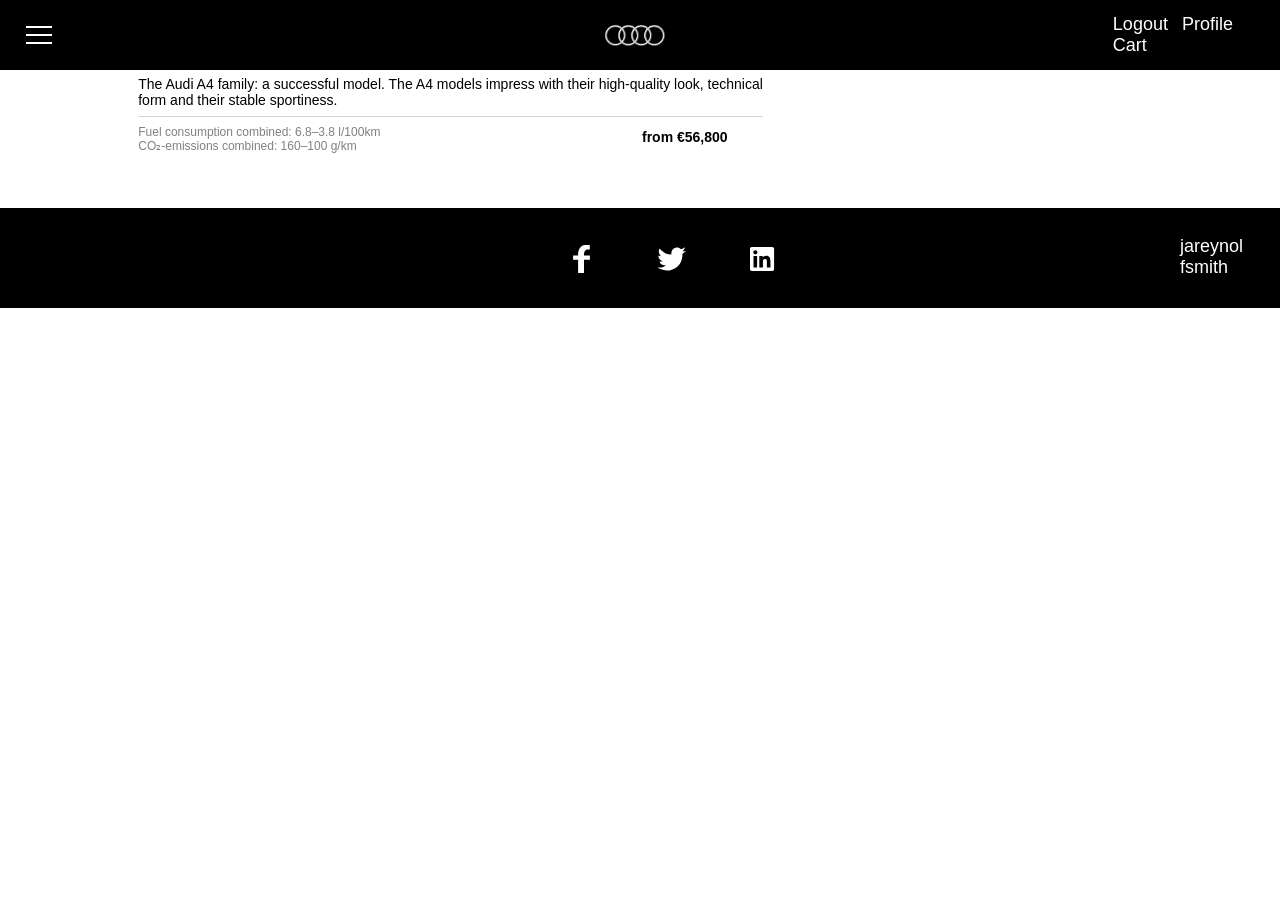
==== html/cart.html @ 5bdc1f2f "cart" ====
<!DOCTYPE html>
<html lang="en">
<head>
	<meta charset="UTF-8">
	<title>Cart</title>
	<link href="../css/top.css" rel="stylesheet">
	<link href="../css/hamburger.css" rel="stylesheet">
	<link href="../css/body.css" rel="stylesheet">
	<link href="../css/product_block.css" rel="stylesheet">
	<link href="../css/footer.css" rel="stylesheet">
	<link href="../css/cart.css" rel="stylesheet">
</head>
<body>
<div class="top" id="intro-top">
	<div class="hamburger-menu">
		<input id="menu__toggle" type="checkbox" />
		<label class="menu__btn" for="menu__toggle">
			<span></span>
		</label>
		<ul class="menu__box">
			<li><a class="menu__item" href="#">Type1</a></li>
			<li><a class="menu__item" href="#">Type2</a></li>
			<li><a class="menu__item" href="#">Type3</a></li>
		</ul>
	</div>
	<img src="../img/audi_logo.png" alt="audi logo" class="logo clearfix">
	<div class="top_menu">
		<a href="login.html" class="top_button">Logout</a>
		<!--        Вместо Profile писать имя пользователя-->
		<a href="login.html" class="top_button">Profile</a>
		<!--        Добавлять к корзине ": €[итоговая цена]"-->
		<a href="login.html" class="top_button">Cart</a>
	</div>
</div>
<div class="container">
	<div id="A7" class="product_cart_block response clearfix">
		<img src="https://www.audi.com/content/dam/gbp2/experience-audi/models-and-technology/production-models/a7/my2019/mobile/1920x1080_desktop_AA7_17009.jpg" alt="A7">
		<div class="product_title">
			Audi A7
		</div>
		<div class="product_ description">
			The Audi A4 family: a successful model. The A4 models impress with their high-quality look, technical form and their stable sportiness.
		</div>
		<div class="delimiter"></div>
		<div class="product_ specifications">
			Fuel consumption combined: 6.8–3.8 l/100km<br>
			CO₂-emissions combined: 160–100 g/km
		</div>
		<div class="cost">from €56,800</div>
		<button class="button_add_to_cart">Add to cart</button>
	</div>
</div>
<div class="footer" id="intro-footer">
	<div class="footer_menu clearfix">
		<a class="footer_link" href="https://www.facebook.com/Audi.AG">
			<svg id="facebook" class="footer_logo">
				<path d="M20.1,20.4 L15.1,20.4 L15.1,24.8 L20.1,24.8 L20.1,38 L26,38 L26,24.8 L31.9,24.8 L31.9,20.4 L26,20.4 L26,18.6 C26,17.3 27.4,14.5 29.4,14.5 L31.8,14.5 L31.8,10.1 L26.7,10.1 C19.5,11.2 20.1,20.4 20.1,20.4 Z"></path>
			</svg>
			<div class="footer_link_underscore"></div>
		</a>
		<a class="footer_link" href="https://twitter.com/audiofficial?lang=en">
			<svg id="twitter" class="footer_logo">
				<path d="M34.5,16.2 C34.5,16.2 37.7,16.6 38.6,16 C37.1,16.8 35.6,17.8 34.4,19 C34.4,19 35.6,32.3 21.7,35.5 C21.7,35.5 14.5,36.1 9.4,32.2 C9.4,32.2 14.9,33.7 17.9,30.3 C17.9,30.3 12.8,30.8 11.5,26.8 C12.7,26.8 13.9,26.6 15.1,26.3 C15.1,26.3 10.3,25.4 10.4,20.6 C11.2,21.1 12.1,21.3 13.1,21.3 C13.1,21.3 9.1,17.7 11.6,13.5 C11.6,13.5 16.9,20 23.5,19.6 C22.7,16.6 24.5,13.5 27.6,12.7 C29.6,12.2 31.6,12.8 33,14.2 C34.4,13.9 35.7,13.3 36.9,12.3 C36.8,12.5 36.9,14.3 34.5,16.2 Z"></path>
			</svg>
			<div class="footer_link_underscore"></div>
		</a>
		<a class="footer_link" href="https://de.linkedin.com/company/audi-ag">
			<svg id="linkedin" class="footer_logo">
				<path d="M34.2,12 L13.8,12 C12.8,12 12,12.8 12,13.7 L12,34.2 C12,35.2 12.8,35.9 13.8,35.9 L34.3,35.9 C35.3,35.9 36.1,35.1 36.1,34.2 L36.1,13.7 C36,12.8 35.2,12 34.2,12 Z M19.1,32.5 L15.5,32.5 L15.5,21 L19.1,21 L19.1,32.5 Z M17.3,19.4 C16.2,19.4 15.2,18.5 15.2,17.3 C15.2,16.2 16.1,15.2 17.3,15.2 C18.5,15.2 19.4,16.1 19.4,17.3 C19.4,18.5 18.5,19.4 17.3,19.4 Z M32.5,32.5 L28.9,32.5 L28.9,26.9 C28.9,25.6 28.9,23.9 27,23.9 C25.1,23.9 24.9,25.3 24.9,26.8 L24.9,32.5 L21.3,32.5 L21.3,21 L24.7,21 L24.7,22.6 C25.2,21.7 26.3,20.7 28.1,20.7 C31.7,20.7 32.4,23.1 32.4,26.2 L32.5,32.5 Z"></path>
			</svg>
			<div class="footer_link_underscore"></div>
		</a>
	</div>
	<div class="footer_author">
		<a href="https://profile.intra.42.fr/users/jareynol">jareynol</a>
		<a href="https://profile.intra.42.fr/users/fsmith">fsmith</a>
	</div>
</div>
</body>
</html>
---- css/top.css ----
.top {
	position: fixed;
	top:0;
	left:0;
	width:100%;
	background-color: black;
	height: 70px;
	display: flex;
	align-items: center;

}

.logo {
	height: 30%;
	margin-left: 42%;
}

.top_menu {
	padding-left:35vw;
	/*display: flex;*/
	/*margin-left: 30%;*/
}

.top_button {
	font-family: Helvetica, sans-serif;
	font-size: 18px;
	text-align: right;
	color: white;
	margin-right: 10px;
	text-decoration: none;
}

.top_button:hover {
	text-decoration: underline;
}

.cart {

}
---- css/hamburger.css ----
.hamburger-menu{
	width: 8vh;
	padding-top: 30%;
}
/* скрываем чекбокс */
#menu__toggle {
	opacity: 0;
}
/* стилизуем кнопку */
.menu__btn {
	display: flex; /* используем flex для центрирования содержимого */
	align-items: center;  /* центрируем содержимое кнопки */
	position: fixed;
	top: 22px;
	left: 2vw;
	width: 26px;
	height: 26px;
	cursor: pointer;
	z-index: 1;
}
/* добавляем "гамбургер" */
.menu__btn > span,
.menu__btn > span::before,
.menu__btn > span::after {
	display: block;
	position: absolute;
	width: 100%;
	height: 2px;
	background-color: white;
}
.menu__btn > span::before {
	content: '';
	top: -8px;
}
.menu__btn > span::after {
	content: '';
	top: 8px;
}
/* контейнер меню */
.menu__box {
	display: block;
	position: fixed;
	visibility: hidden;
	top: 0;
	left: -100%;
	width: 200px;
	height: 10vh;
	margin: 0;
	padding: 80px 0;
	list-style: none;
	text-align: center;
	background-color: #ECEFF1;
	box-shadow: 1px 0px 6px rgba(0, 0, 0, .2);
}
/* элементы меню */
.menu__item {
	display: block;
	padding: 12px 24px;
	color: #333;
	font-family: 'Roboto', sans-serif;
	font-size: 20px;
	font-weight: 600;
	text-decoration: none;
}
.menu__item:hover {
	background-color: #CFD8DC;
}
#menu__toggle:checked ~ .menu__btn > span {
	transform: rotate(45deg);
}
#menu__toggle:checked ~ .menu__btn > span::before {
	top: 0;
	transform: rotate(0);
}
#menu__toggle:checked ~ .menu__btn > span::after {
	top: 0;
	transform: rotate(90deg);
}
#menu__toggle:checked ~ .menu__box {
	visibility: visible;
	left: 0;
}
---- css/body.css ----
.clearfix:after {
    content:'';
    display: table;
    width: 100%;
    clear: both;
}
.response {
    -webkit-transition: all 0.3s ease;;
    -moz-transition: all 0.3s ease;;
    -o-transition: all 0.3s ease;;
    transition: all 0.3s ease;
}
body {
    margin: 0;
}
.container{
    /*padding-top: 5vh;*/
    padding-bottom: 5vh;
    width: 80%;
    margin: 0 10% 0 10%;
    display: flex;
    flex-wrap: wrap;
    background-color: white;
}
.heading {
    width: 100%;
    margin: 0 auto;
}
.heading img {
    width: 100%;
}
h1 {
    font-family: Helvetica, sans-serif;
    font-size: 36px;
    text-align: center;
    color: black;
}

h2 {
    font-family: Arial, sans-serif;
    font-size: 24px;
    text-align: center;
    font-weight: bold;
    padding-top: 10px;
    padding-bottom: 10px;
}

h3 {
    font-family: Helvetica, sans-serif;
    font-size: 18px;
    text-align: center;
    font-weight: normal;
    margin-top: 18px;
}

.strong_text {
    font-family: Helvetica, sans-serif;
    font-size: 18px;
    text-align: left;
    font-weight: normal;
    margin-top: 18px;
}

p {
    font-family: Helvetica, sans-serif;
    font-size: 16px;
}
---- css/product_block.css ----
.product_block {
	width: 31%;
	padding: 1%;
	float: left;
	min-width: 400px;
	border-radius: 3px;
}
.product_block img {
	width: 100%;
}
.product_block:hover {
	background-color: whitesmoke;
}
.product_block:hover .button_add_to_cart {
	display: block;
}
.product_block:hover .cost {
	display: none;
}
.product_title {
	font-family: Arial, sans-serif;
	font-size: 24px;
	text-align: center;
	font-weight: bold;
	padding-top: 10px;
	padding-bottom: 10px;
}
.product_ {
	font-family: Helvetica, sans-serif;
	text-align: left;
}
.description {
	color: black;
	font-size: 14px;
}
.specifications {
	float: left;
	width: 75%;
	color: gray;
	font-size: 12px;
}
.delimiter {
	height: 1px;
	background-color: lightgray;
	margin-top: 8px;
	margin-bottom: 8px;
}
.cost {
	padding-top: 4px;
	font-family: Arial, sans-serif;
	font-size: 14px;
	text-align: center;
	font-weight: bold;
	display: block;
}
.button_add_to_cart {
	font-size: 13px;
	float: right;
	width: 25%;
	height: 27px;
	display: none;
}
---- css/footer.css ----
.footer {
	height: 100px;
	background-color: black;
}
.footer svg {
	height: 50px;
}

.footer_menu {
	margin-top: 27px;
	float: left;
	margin-left: 42%;
	width: 300px;
}

.footer_link {
	float: left;
	margin-left: 20px;
	margin-right: 20px;
	width: 50px;
	height: 50px;
}

.footer_logo {
	viewBox: 0 0 48 48;
	/*width: 100%;*/
	/*height: 100%;*/
	fill: white;
	fill-rule: nonzero;
	stroke: none;
	stroke-width: 1;
}

.footer_link_underscore {
	display: none;
	height: 2px;
	background-color: white;
	width: 60%;
	margin-top: -5px;
	margin-left: 20%;
}

.footer_link:hover .footer_link_underscore {
	display: block;
}

.footer_author {
	float: right;
	width: 100px;
	margin-top: 28px;
}

.footer_author a {
	font-family: Helvetica, sans-serif;
	font-size: 18px;
	text-align: left;
	color: white;
	text-decoration: none;
}

.footer_author a:hover {
	text-decoration: underline;
}
---- css/cart.css ----
.product_cart_block {
	width: 61%;
	padding: 1%;
	float: left;
	min-width: 400px;
	border-radius: 3px;
}
.product_cart_block img {
	width: 100%;
}
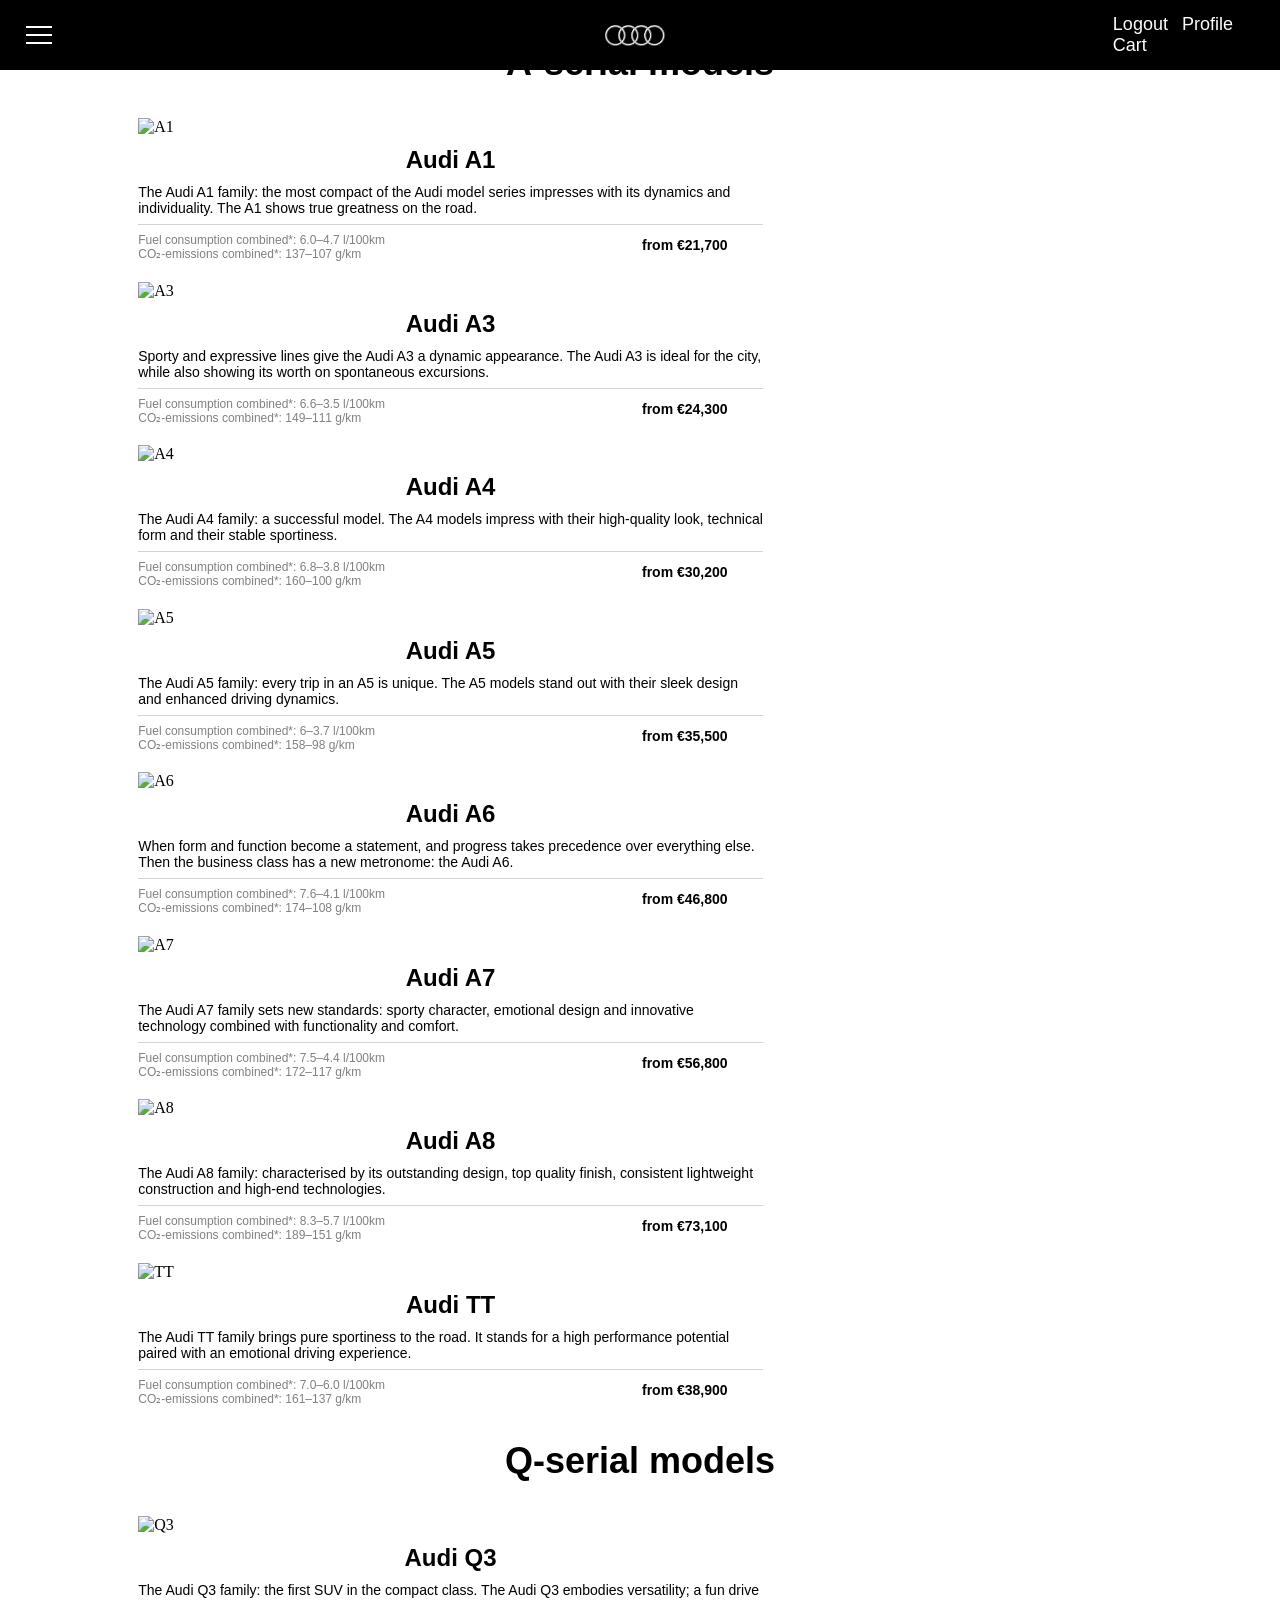
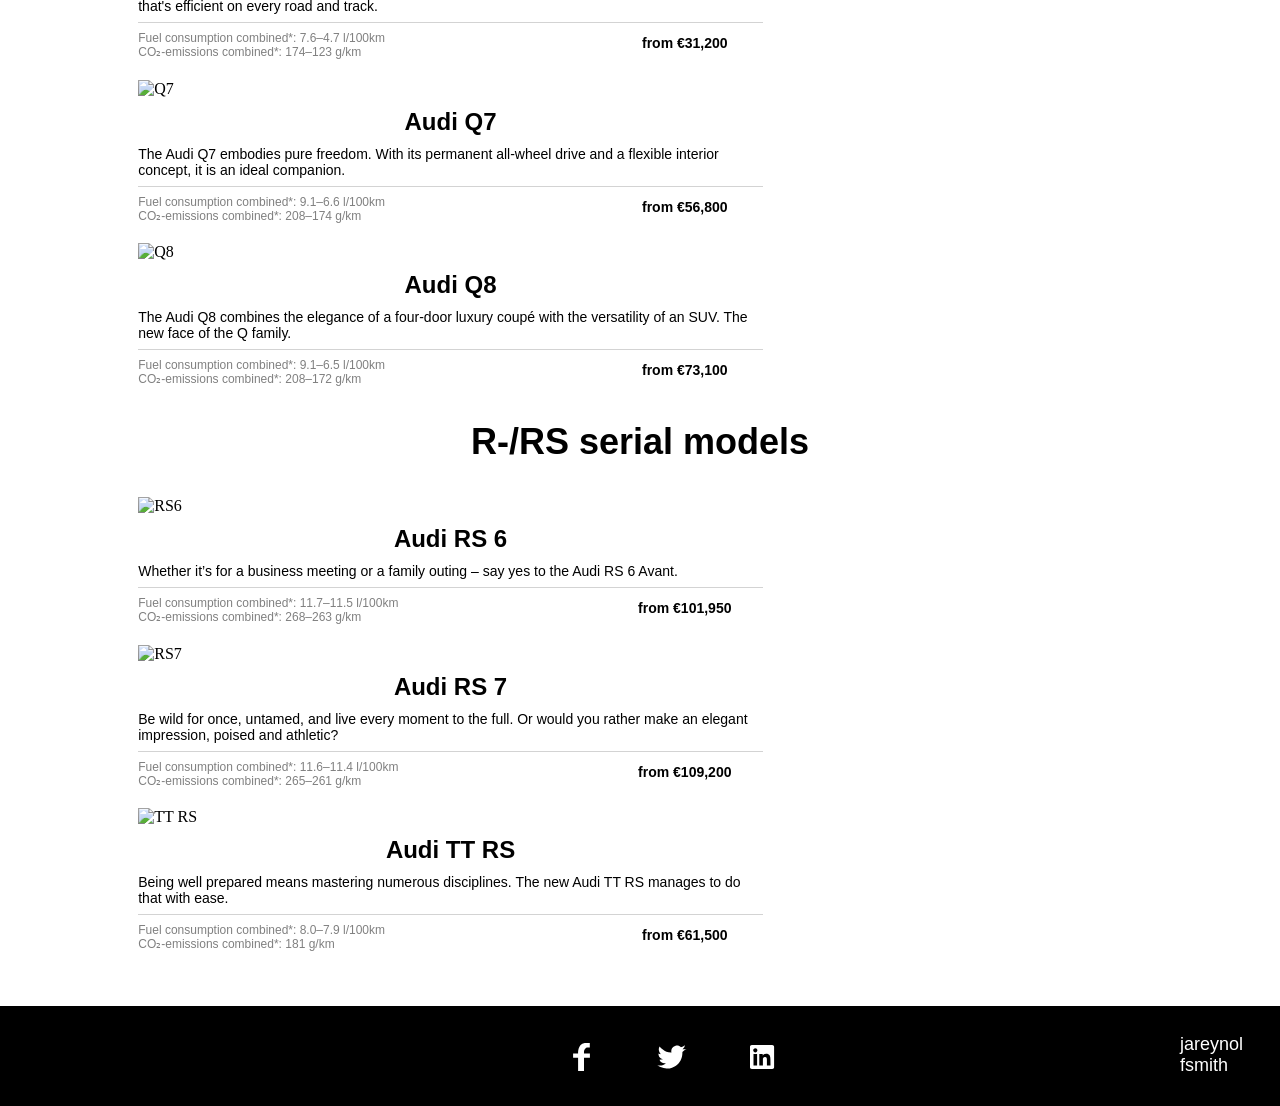
==== commit c1a303b5: "container ok" ====
--- a/html/cart.html
+++ b/html/cart.html
@@ -1,80 +1,319 @@
 <!DOCTYPE html>
 <html lang="en">
+
 <head>
-	<meta charset="UTF-8">
-	<title>Cart</title>
-	<link href="../css/top.css" rel="stylesheet">
-	<link href="../css/hamburger.css" rel="stylesheet">
-	<link href="../css/body.css" rel="stylesheet">
-	<link href="../css/product_block.css" rel="stylesheet">
-	<link href="../css/footer.css" rel="stylesheet">
-	<link href="../css/cart.css" rel="stylesheet">
+    <meta charset="UTF-8">
+    <title>Cart</title>
+    <link href="../css/top.css" rel="stylesheet">
+    <link href="../css/hamburger.css" rel="stylesheet">
+    <link href="../css/body.css" rel="stylesheet">
+    <link href="../css/product_block.css" rel="stylesheet">
+    <link href="../css/footer.css" rel="stylesheet">
+    <link href="../css/cart.css" rel="stylesheet">
 </head>
+
 <body>
-<div class="top" id="intro-top">
-	<div class="hamburger-menu">
-		<input id="menu__toggle" type="checkbox" />
-		<label class="menu__btn" for="menu__toggle">
-			<span></span>
-		</label>
-		<ul class="menu__box">
-			<li><a class="menu__item" href="#">Type1</a></li>
-			<li><a class="menu__item" href="#">Type2</a></li>
-			<li><a class="menu__item" href="#">Type3</a></li>
-		</ul>
-	</div>
-	<img src="../img/audi_logo.png" alt="audi logo" class="logo clearfix">
-	<div class="top_menu">
-		<a href="login.html" class="top_button">Logout</a>
-		<!--        Вместо Profile писать имя пользователя-->
-		<a href="login.html" class="top_button">Profile</a>
-		<!--        Добавлять к корзине ": €[итоговая цена]"-->
-		<a href="login.html" class="top_button">Cart</a>
-	</div>
-</div>
-<div class="container">
-	<div id="A7" class="product_cart_block response clearfix">
-		<img src="https://www.audi.com/content/dam/gbp2/experience-audi/models-and-technology/production-models/a7/my2019/mobile/1920x1080_desktop_AA7_17009.jpg" alt="A7">
-		<div class="product_title">
-			Audi A7
-		</div>
-		<div class="product_ description">
-			The Audi A4 family: a successful model. The A4 models impress with their high-quality look, technical form and their stable sportiness.
-		</div>
-		<div class="delimiter"></div>
-		<div class="product_ specifications">
-			Fuel consumption combined: 6.8–3.8 l/100km<br>
-			CO₂-emissions combined: 160–100 g/km
-		</div>
-		<div class="cost">from €56,800</div>
-		<button class="button_add_to_cart">Add to cart</button>
-	</div>
-</div>
-<div class="footer" id="intro-footer">
-	<div class="footer_menu clearfix">
-		<a class="footer_link" href="https://www.facebook.com/Audi.AG">
-			<svg id="facebook" class="footer_logo">
-				<path d="M20.1,20.4 L15.1,20.4 L15.1,24.8 L20.1,24.8 L20.1,38 L26,38 L26,24.8 L31.9,24.8 L31.9,20.4 L26,20.4 L26,18.6 C26,17.3 27.4,14.5 29.4,14.5 L31.8,14.5 L31.8,10.1 L26.7,10.1 C19.5,11.2 20.1,20.4 20.1,20.4 Z"></path>
-			</svg>
-			<div class="footer_link_underscore"></div>
-		</a>
-		<a class="footer_link" href="https://twitter.com/audiofficial?lang=en">
-			<svg id="twitter" class="footer_logo">
-				<path d="M34.5,16.2 C34.5,16.2 37.7,16.6 38.6,16 C37.1,16.8 35.6,17.8 34.4,19 C34.4,19 35.6,32.3 21.7,35.5 C21.7,35.5 14.5,36.1 9.4,32.2 C9.4,32.2 14.9,33.7 17.9,30.3 C17.9,30.3 12.8,30.8 11.5,26.8 C12.7,26.8 13.9,26.6 15.1,26.3 C15.1,26.3 10.3,25.4 10.4,20.6 C11.2,21.1 12.1,21.3 13.1,21.3 C13.1,21.3 9.1,17.7 11.6,13.5 C11.6,13.5 16.9,20 23.5,19.6 C22.7,16.6 24.5,13.5 27.6,12.7 C29.6,12.2 31.6,12.8 33,14.2 C34.4,13.9 35.7,13.3 36.9,12.3 C36.8,12.5 36.9,14.3 34.5,16.2 Z"></path>
-			</svg>
-			<div class="footer_link_underscore"></div>
-		</a>
-		<a class="footer_link" href="https://de.linkedin.com/company/audi-ag">
-			<svg id="linkedin" class="footer_logo">
-				<path d="M34.2,12 L13.8,12 C12.8,12 12,12.8 12,13.7 L12,34.2 C12,35.2 12.8,35.9 13.8,35.9 L34.3,35.9 C35.3,35.9 36.1,35.1 36.1,34.2 L36.1,13.7 C36,12.8 35.2,12 34.2,12 Z M19.1,32.5 L15.5,32.5 L15.5,21 L19.1,21 L19.1,32.5 Z M17.3,19.4 C16.2,19.4 15.2,18.5 15.2,17.3 C15.2,16.2 16.1,15.2 17.3,15.2 C18.5,15.2 19.4,16.1 19.4,17.3 C19.4,18.5 18.5,19.4 17.3,19.4 Z M32.5,32.5 L28.9,32.5 L28.9,26.9 C28.9,25.6 28.9,23.9 27,23.9 C25.1,23.9 24.9,25.3 24.9,26.8 L24.9,32.5 L21.3,32.5 L21.3,21 L24.7,21 L24.7,22.6 C25.2,21.7 26.3,20.7 28.1,20.7 C31.7,20.7 32.4,23.1 32.4,26.2 L32.5,32.5 Z"></path>
-			</svg>
-			<div class="footer_link_underscore"></div>
-		</a>
-	</div>
-	<div class="footer_author">
-		<a href="https://profile.intra.42.fr/users/jareynol">jareynol</a>
-		<a href="https://profile.intra.42.fr/users/fsmith">fsmith</a>
-	</div>
-</div>
+    <div class="top" id="intro-top">
+        <div class="hamburger-menu">
+            <input id="menu__toggle" type="checkbox" />
+            <label class="menu__btn" for="menu__toggle">
+            <span></span>
+        </label>
+            <ul class="menu__box">
+                <li><a class="menu__item" href="#">Type1</a></li>
+                <li><a class="menu__item" href="#">Type2</a></li>
+                <li><a class="menu__item" href="#">Type3</a></li>
+            </ul>
+        </div>
+        <img src="../img/audi_logo.png" alt="audi logo" class="logo clearfix">
+        <div class="top_menu">
+            <a href="login.html" class="top_button">Logout</a>
+            <!--        Вместо Profile писать имя пользователя-->
+            <a href="login.html" class="top_button">Profile</a>
+            <!--        Добавлять к корзине ": €[итоговая цена]"-->
+            <a href="login.html" class="top_button">Cart</a>
+        </div>
+    </div>
+    <div class="heading">
+        <img src="https://www.audi.com//content/dam/gbp2/experience-audi/models-and-technology/production-models/1920x600_A189584_large_v2.jpg" alt="models">
+        <!--    <h1>All models</h1>-->
+    </div>
+    <div class="container">
+        <div class="heading">
+            <h1>A-serial models</h1>
+        </div>
+        <div id="A1" class="product_cart_block">
+            <img src="https://www.audi.com/content/dam/gbp2/experience-audi/models-and-technology/production-models/a1/my-2019/1920x1080-gal-prop-tx/1920x1080_desktop_AA1_181001.jpg" alt="A1">
+            <div class="product_title">
+                Audi A1
+            </div>
+            <div class="product_ description">
+                The Audi A1 family: the most compact of the Audi model series impresses with its dynamics and individuality. The A1 shows true greatness on the road.
+            </div>
+            <div class="delimiter"></div>
+            <div class="product_ specifications">
+                Fuel consumption combined*: 6.0–4.7 l/100km <br> CO₂-emissions combined*: 137–107 g/km
+            </div>
+            <div class="cost">from €21,700</div>
+            <form method="post" action="addtocart">
+                <input class="button_add_to_cart" type="submit" name="A1" value="Add to cart">
+            </form>
+        </div>
+        <div id="A3" class="product_cart_block">
+            <img src="https://www.audi.com/content/dam/gbp2/experience-audi/models-and-technology/production-models/a3/my-2019/1920x1080-gal-prop/AA3_SB_161001_1-1920x1080.jpg" alt="A3">
+            <div class="product_title">
+                Audi A3
+            </div>
+            <div class="product_ description">
+                Sporty and expressive lines give the Audi A3 a dynamic appearance. The Audi A3 is ideal for the city, while also showing its worth on spontaneous excursions.
+            </div>
+            <div class="delimiter"></div>
+            <div class="product_ specifications">
+                Fuel consumption combined*: 6.6–3.5 l/100km<br> CO₂-emissions combined*: 149–111 g/km
+            </div>
+            <div class="cost">from €24,300</div>
+            <form method="post" action="addtocart">
+                <input class="button_add_to_cart" type="submit" name="A3" value="Add to cart">
+            </form>
+        </div>
+        <div id="A4" class="product_cart_block">
+            <img src="https://www.audi.com/content/dam/gbp2/experience-audi/models-and-technology/production-models/a4/my-2020/1920x1080_AA4_L_191010.jpg" alt="A4">
+            <div class="product_title">
+                Audi A4
+            </div>
+            <div class="product_ description">
+                The Audi A4 family: a successful model. The A4 models impress with their high-quality look, technical form and their stable sportiness.
+            </div>
+            <div class="delimiter"></div>
+            <div class="product_ specifications">
+                Fuel consumption combined*: 6.8–3.8 l/100km<br> CO₂-emissions combined*: 160–100 g/km
+            </div>
+            <div class="cost">from €30,200</div>
+            <form method="post" action="addtocart">
+                <input class="button_add_to_cart" type="submit" name="A4" value="Add to cart">
+            </form>
+        </div>
+        <div id="A5" class="product_cart_block">
+            <img src="https://www.audi.com/content/dam/gbp2/experience-audi/models-and-technology/production-models/a5/my2020/1920x1080_teaser_AA5_SB_191007.jpg" alt="A5">
+            <div class="product_title">
+                Audi A5
+            </div>
+            <div class="product_ description">
+                The Audi A5 family: every trip in an A5 is unique. The A5 models stand out with their sleek design and enhanced driving dynamics.
+            </div>
+            <div class="delimiter"></div>
+            <div class="product_ specifications">
+                Fuel consumption combined*: 6–3.7 l/100km<br> CO₂-emissions combined*: 158–98 g/km
+            </div>
+            <div class="cost">from €35,500</div>
+            <form method="post" action="addtocart">
+                <input class="button_add_to_cart" type="submit" name="A5" value="Add to cart">
+            </form>
+        </div>
+        <div id="A6" class="product_cart_block">
+            <img src="https://www.audi.com/content/dam/gbp2/experience-audi/models-and-technology/production-models/a6/my-2019/1920x1080-gal-prop/1920x1080_desktop_%20CLASSIC_M01_SEDAN_COMP_09_FINAL_FLAT.jpg" alt="A6">
+            <div class="product_title">
+                Audi A6
+            </div>
+            <div class="product_ description">
+                When form and function become a statement, and progress takes precedence over everything else. Then the business class has a new metronome: the Audi A6.
+            </div>
+            <div class="delimiter"></div>
+            <div class="product_ specifications">
+                Fuel consumption combined*: 7.6–4.1 l/100km<br> CO₂-emissions combined*: 174–108 g/km
+            </div>
+            <div class="cost">from €46,800</div>
+            <form method="post" action="addtocart">
+                <input class="button_add_to_cart" type="submit" name="A6" value="Add to cart">
+            </form>
+        </div>
+        <div id="A7" class="product_cart_block">
+            <img src="https://www.audi.com/content/dam/gbp2/experience-audi/models-and-technology/production-models/a7/my2019/mobile/1920x1080_desktop_AA7_17009.jpg" alt="A7">
+            <div class="product_title">
+                Audi A7
+            </div>
+            <div class="product_ description">
+                The Audi A7 family sets new standards: sporty character, emotional design and innovative technology combined with functionality and comfort.
+            </div>
+            <div class="delimiter"></div>
+            <div class="product_ specifications">
+                Fuel consumption combined*: 7.5–4.4 l/100km<br> CO₂-emissions combined*: 172–117 g/km
+            </div>
+            <div class="cost">from €56,800</div>
+            <form method="post" action="addtocart">
+                <input class="button_add_to_cart" type="submit" name="A7" value="Add to cart">
+            </form>
+        </div>
+        <div id="A8" class="product_cart_block">
+            <img src="https://www.audi.com/content/dam/gbp2/experience-audi/models-and-technology/production-models/a8/my2019/desktop/1920x1080_teaser_AA8_171002.jpg" alt="A8">
+            <div class="product_title">
+                Audi A8
+            </div>
+            <div class="product_ description">
+                The Audi A8 family: characterised by its outstanding design, top quality finish, consistent lightweight construction and high-end technologies.
+            </div>
+            <div class="delimiter"></div>
+            <div class="product_ specifications">
+                Fuel consumption combined*: 8.3–5.7 l/100km<br> CO₂-emissions combined*: 189–151 g/km
+            </div>
+            <div class="cost">from €73,100</div>
+            <form method="post" action="addtocart">
+                <input class="button_add_to_cart" type="submit" name="A8" value="Add to cart">
+            </form>
+        </div>
+        <div id="TT" class="product_cart_block">
+            <img src="https://www.audi.com/content/dam/gbp2/experience-audi/models-and-technology/production-models/tt/my2019/1920x1080-gal-prop-tx/1920x1080_desktop_ATT_181005.jpg" alt="TT">
+            <div class="product_title">
+                Audi TT
+            </div>
+            <div class="product_ description">
+                The Audi TT family brings pure sportiness to the road. It stands for a high performance potential paired with an emotional driving experience.
+            </div>
+            <div class="delimiter"></div>
+            <div class="product_ specifications">
+                Fuel consumption combined*: 7.0–6.0 l/100km<br> CO₂-emissions combined*: 161–137 g/km
+            </div>
+            <div class="cost">from €38,900</div>
+            <form method="post" action="addtocart">
+                <input class="button_add_to_cart" type="submit" name="TT" value="Add to cart">
+            </form>
+        </div>
+        <div class="heading">
+            <h1>Q-serial models</h1>
+        </div>
+        <div id="Q3" class="product_cart_block">
+            <img src="https://www.audi.com/content/dam/gbp2/experience-audi/models-and-technology/production-models/q3/my2019/1920x1080-gal-prop-tx/1920x1080_desktop_AQ3_181001.jpg" alt="Q3">
+            <div class="product_title">
+                Audi Q3
+            </div>
+            <div class="product_ description">
+                The Audi Q3 family: the first SUV in the compact class. The Audi Q3 embodies versatility; a fun drive that's efficient on every road and track.
+            </div>
+            <div class="delimiter"></div>
+            <div class="product_ specifications">
+                Fuel consumption combined*: 7.6–4.7 l/100km<br> CO₂-emissions combined*: 174–123 g/km
+            </div>
+            <div class="cost">from €31,200</div>
+            <form method="post" action="addtocart">
+                <input class="button_add_to_cart" type="submit" name="Q3" value="Add to cart">
+            </form>
+        </div>
+        <div id="Q7" class="product_cart_block">
+            <img src="https://www.audi.com/content/dam/gbp2/experience-audi/models-and-technology/production-models/q7/my-2020/1920x1080_AQ7_191002.jpg" alt="Q7">
+            <div class="product_title">
+                Audi Q7
+            </div>
+            <div class="product_ description">
+                The Audi Q7 embodies pure freedom. With its permanent all-wheel drive and a flexible interior concept, it is an ideal companion.
+            </div>
+            <div class="delimiter"></div>
+            <div class="product_ specifications">
+                Fuel consumption combined*: 9.1–6.6 l/100km<br> CO₂-emissions combined*: 208–174 g/km
+            </div>
+            <div class="cost">from €56,800</div>
+            <form method="post" action="addtocart">
+                <input class="button_add_to_cart" type="submit" name="Q7" value="Add to cart">
+            </form>
+        </div>
+        <div id="Q8" class="product_cart_block">
+            <img src="https://www.audi.com/content/dam/gbp2/experience-audi/models-and-technology/production-models/q8/my2019/1920x1080-gal-prop-tx/1920x1080_desktop_AQ8_181006.jpg" alt="Q8">
+            <div class="product_title">
+                Audi Q8
+            </div>
+            <div class="product_ description">
+                The Audi Q8 combines the elegance of a four-door luxury coupé with the versatility of an SUV. The new face of the Q family.
+            </div>
+            <div class="delimiter"></div>
+            <div class="product_ specifications">
+                Fuel consumption combined*: 9.1–6.5 l/100km<br> CO₂-emissions combined*: 208–172 g/km
+            </div>
+            <div class="cost">from €73,100</div>
+            <form method="post" action="addtocart">
+                <input class="button_add_to_cart" type="submit" name="Q8" value="Add to cart">
+            </form>
+        </div>
+        <div class="heading">
+            <h1>R-/RS serial models</h1>
+        </div>
+        <div id="RS6" class="product_cart_block">
+            <img src="https://www.audi.com/content/dam/gbp2/experience-audi/audi-sport/r-rs-serial-models/rs6-avant/1920x1080-desktop-ARS6_191013.jpg" alt="RS6">
+            <div class="product_title">
+                Audi RS 6
+            </div>
+            <div class="product_ description">
+                Whether it’s for a business meeting or a family outing – say yes to the Audi RS 6 Avant.
+            </div>
+            <div class="delimiter"></div>
+            <div class="product_ specifications">
+                Fuel consumption combined*: 11.7–11.5 l/100km<br> CO₂-emissions combined*: 268–263 g/km
+            </div>
+            <div class="cost">from €101,950</div>
+            <form method="post" action="addtocart">
+                <input class="button_add_to_cart" type="submit" name="RS6" value="Add to cart">
+            </form>
+        </div>
+        <div id="RS7" class="product_cart_block">
+            <img src="https://www.audi.com//content/dam/gbp2/experience-audi/audi-sport/r-rs-serial-models/rs7_sportback/my2020/1920x1080_stage-mobile_ARS7_191005.jpg" alt="RS7">
+            <div class="product_title">
+                Audi RS 7
+            </div>
+            <div class="product_ description">
+                Be wild for once, untamed, and live every moment to the full. Or would you rather make an elegant impression, poised and athletic?
+            </div>
+            <div class="delimiter"></div>
+            <div class="product_ specifications">
+                Fuel consumption combined*: 11.6–11.4 l/100km<br> CO₂-emissions combined*: 265–261 g/km
+            </div>
+            <div class="cost">from €109,200</div>
+            <form method="post" action="addtocart">
+                <input class="button_add_to_cart" type="submit" name="RS7" value="Add to cart">
+            </form>
+        </div>
+        <div id="TT RS" class="product_cart_block">
+            <img src="https://www.audi.com/content/dam/gbp2/experience-audi/audi-sport/r-rs-serial-models/tt-rs/Teaser.jpg" alt="TT RS">
+            <div class="product_title">
+                Audi TT RS
+            </div>
+            <div class="product_ description">
+                Being well prepared means mastering numerous disciplines. The new Audi TT RS manages to do that with ease.
+            </div>
+            <div class="delimiter"></div>
+            <div class="product_ specifications">
+                Fuel consumption combined*: 8.0–7.9 l/100km<br> CO₂-emissions combined*: 181 g/km
+            </div>
+            <div class="cost">from €61,500</div>
+            <form method="post" action="addtocart">
+                <input class="button_add_to_cart" type="submit" name="TT_RS" value="Add to cart">
+            </form>
+        </div>
+    </div>
+    <div class="footer" id="intro-footer">
+        <div class="footer_menu clearfix">
+            <a class="footer_link" href="https://www.facebook.com/Audi.AG">
+                <svg id="facebook" class="footer_logo">
+                <path d="M20.1,20.4 L15.1,20.4 L15.1,24.8 L20.1,24.8 L20.1,38 L26,38 L26,24.8 L31.9,24.8 L31.9,20.4 L26,20.4 L26,18.6 C26,17.3 27.4,14.5 29.4,14.5 L31.8,14.5 L31.8,10.1 L26.7,10.1 C19.5,11.2 20.1,20.4 20.1,20.4 Z"></path>
+            </svg>
+                <div class="footer_link_underscore"></div>
+            </a>
+            <a class="footer_link" href="https://twitter.com/audiofficial?lang=en">
+                <svg id="twitter" class="footer_logo">
+                <path d="M34.5,16.2 C34.5,16.2 37.7,16.6 38.6,16 C37.1,16.8 35.6,17.8 34.4,19 C34.4,19 35.6,32.3 21.7,35.5 C21.7,35.5 14.5,36.1 9.4,32.2 C9.4,32.2 14.9,33.7 17.9,30.3 C17.9,30.3 12.8,30.8 11.5,26.8 C12.7,26.8 13.9,26.6 15.1,26.3 C15.1,26.3 10.3,25.4 10.4,20.6 C11.2,21.1 12.1,21.3 13.1,21.3 C13.1,21.3 9.1,17.7 11.6,13.5 C11.6,13.5 16.9,20 23.5,19.6 C22.7,16.6 24.5,13.5 27.6,12.7 C29.6,12.2 31.6,12.8 33,14.2 C34.4,13.9 35.7,13.3 36.9,12.3 C36.8,12.5 36.9,14.3 34.5,16.2 Z"></path>
+            </svg>
+                <div class="footer_link_underscore"></div>
+            </a>
+            <a class="footer_link" href="https://de.linkedin.com/company/audi-ag">
+                <svg id="linkedin" class="footer_logo">
+                <path d="M34.2,12 L13.8,12 C12.8,12 12,12.8 12,13.7 L12,34.2 C12,35.2 12.8,35.9 13.8,35.9 L34.3,35.9 C35.3,35.9 36.1,35.1 36.1,34.2 L36.1,13.7 C36,12.8 35.2,12 34.2,12 Z M19.1,32.5 L15.5,32.5 L15.5,21 L19.1,21 L19.1,32.5 Z M17.3,19.4 C16.2,19.4 15.2,18.5 15.2,17.3 C15.2,16.2 16.1,15.2 17.3,15.2 C18.5,15.2 19.4,16.1 19.4,17.3 C19.4,18.5 18.5,19.4 17.3,19.4 Z M32.5,32.5 L28.9,32.5 L28.9,26.9 C28.9,25.6 28.9,23.9 27,23.9 C25.1,23.9 24.9,25.3 24.9,26.8 L24.9,32.5 L21.3,32.5 L21.3,21 L24.7,21 L24.7,22.6 C25.2,21.7 26.3,20.7 28.1,20.7 C31.7,20.7 32.4,23.1 32.4,26.2 L32.5,32.5 Z"></path>
+            </svg>
+                <div class="footer_link_underscore"></div>
+            </a>
+        </div>
+        <div class="footer_author">
+            <a href="https://profile.intra.42.fr/users/jareynol">jareynol</a>
+            <a href="https://profile.intra.42.fr/users/fsmith">fsmith</a>
+        </div>
+    </div>
+
 </body>
+
 </html>
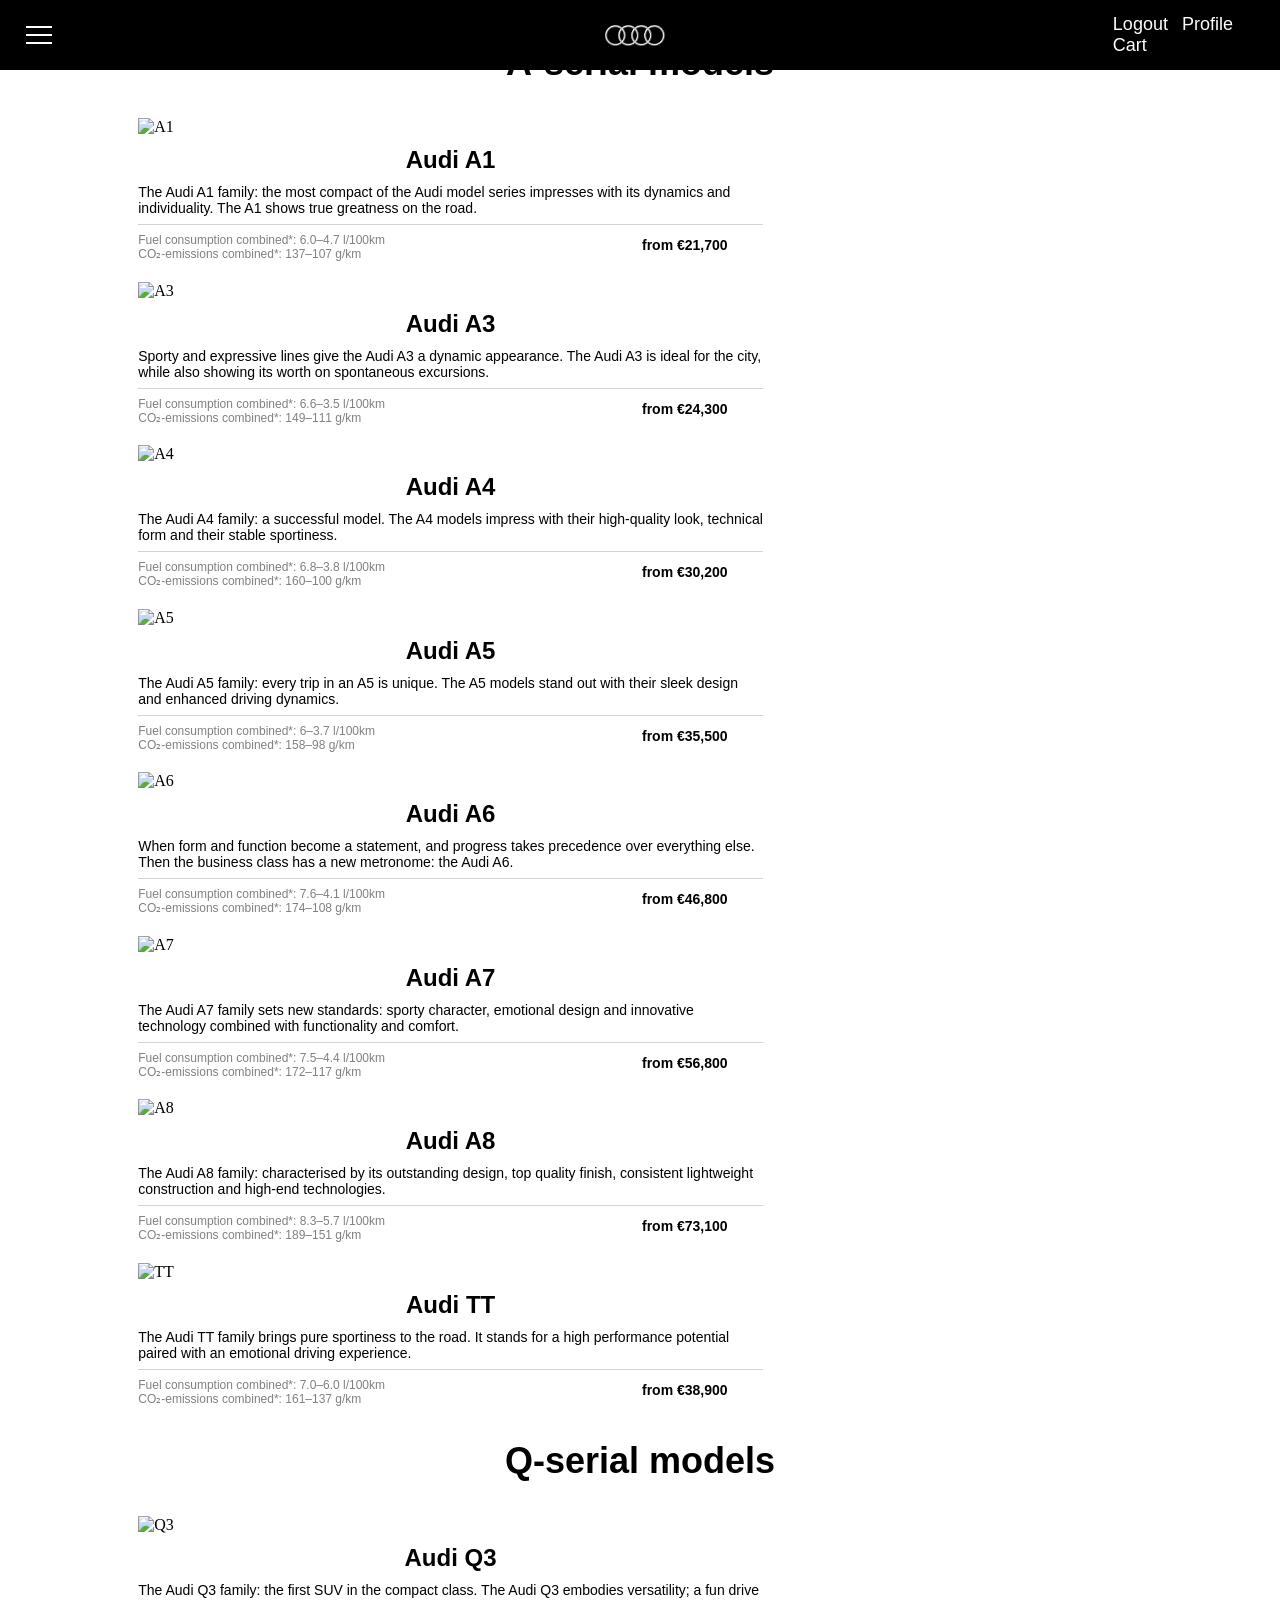
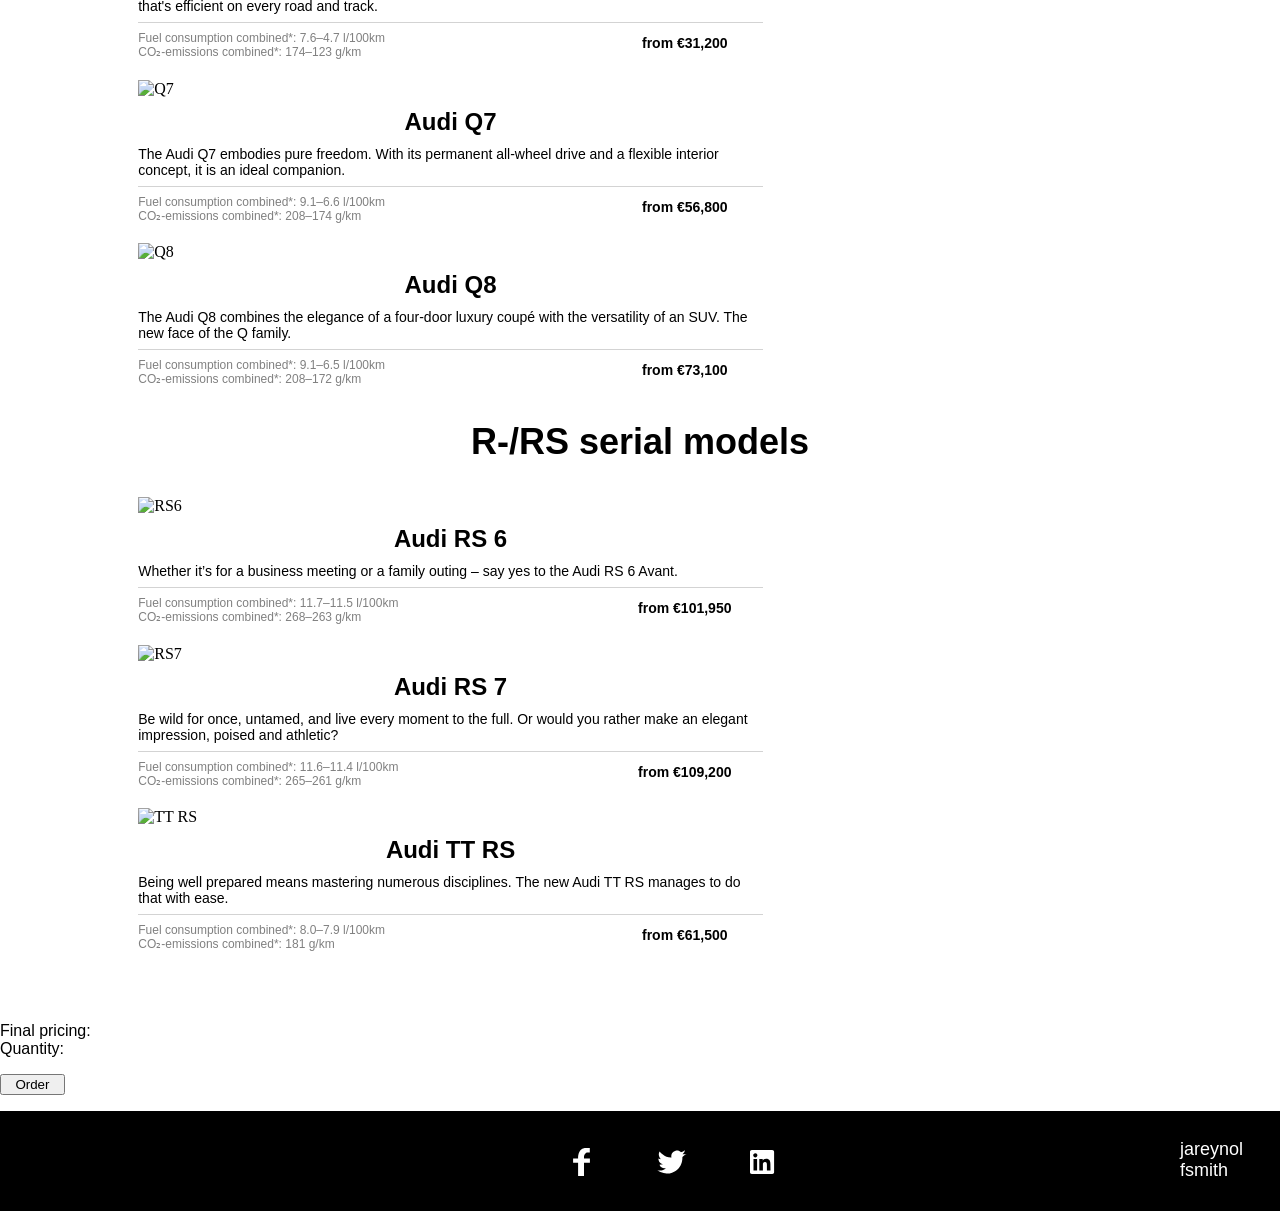
==== commit 68263714: "cart" ====
--- a/html/cart.html
+++ b/html/cart.html
@@ -287,6 +287,18 @@
             </form>
         </div>
     </div>
+
+    <div class="summ">
+        <p class="text">Final pricing: <br> Quantity:
+            <form>
+                <p class="order"><input type="button" value="  Order  "></p>
+            </form>
+
+
+        </p>
+
+    </div>
+
     <div class="footer" id="intro-footer">
         <div class="footer_menu clearfix">
             <a class="footer_link" href="https://www.facebook.com/Audi.AG">
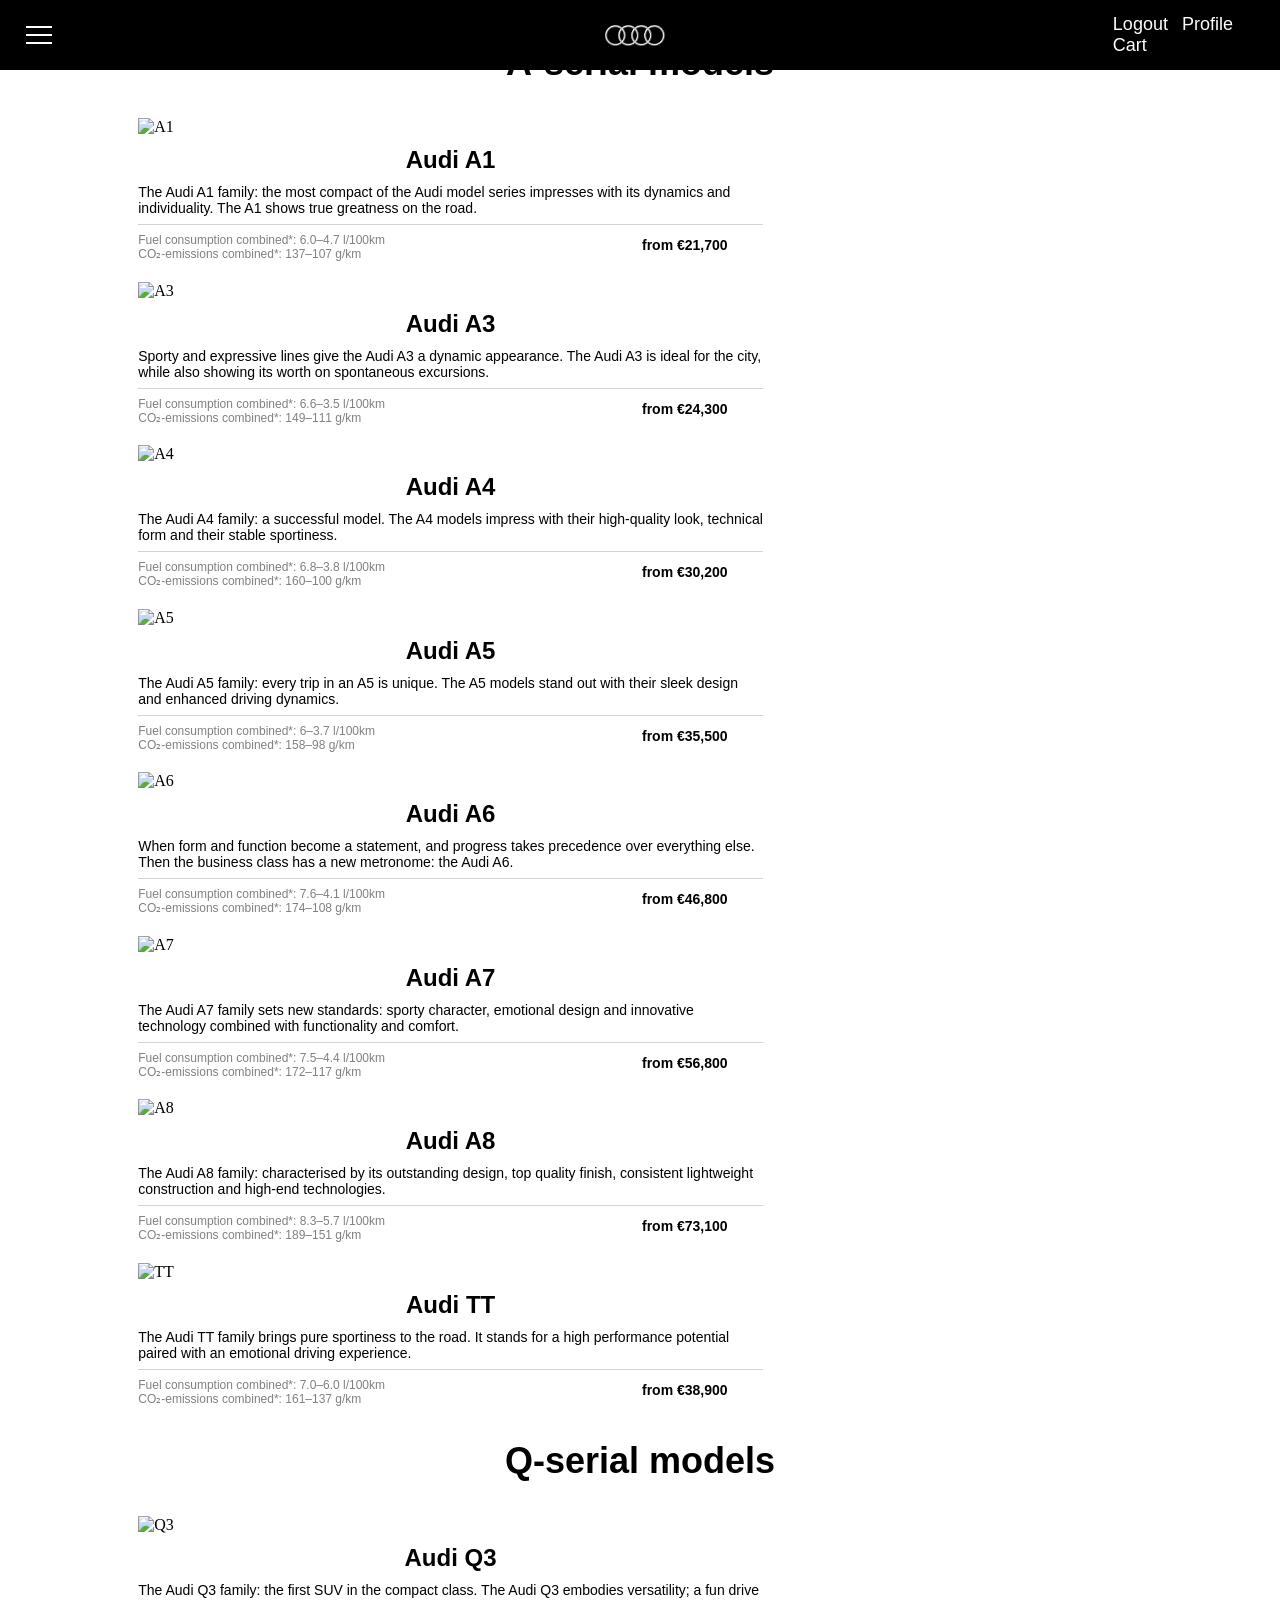
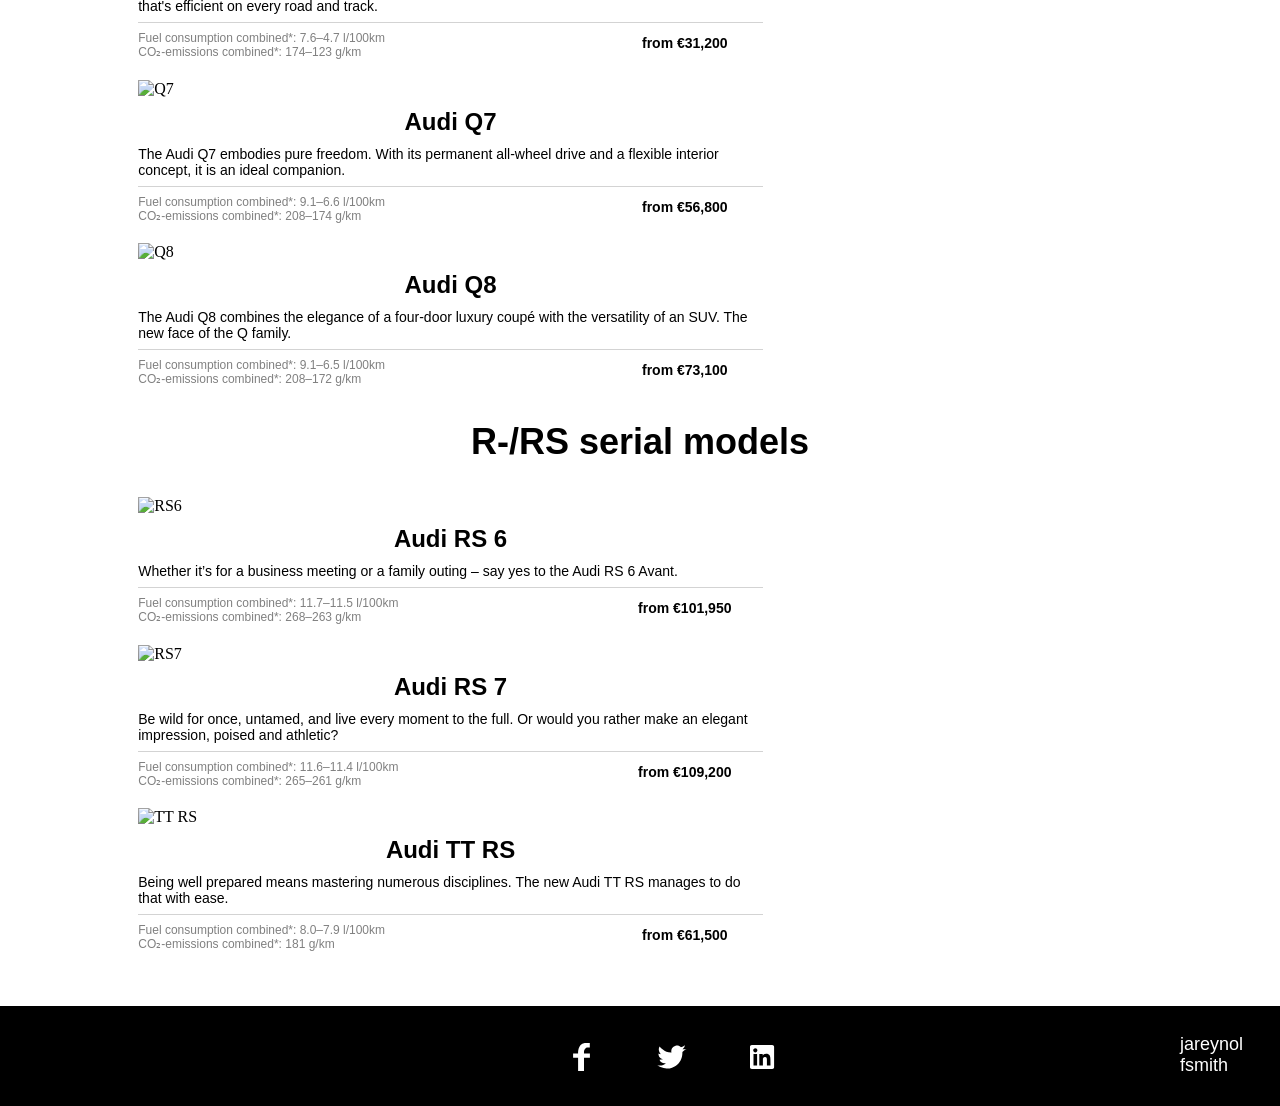
==== commit b023291d: "m" ====
--- a/html/cart.html
+++ b/html/cart.html
@@ -287,18 +287,6 @@
             </form>
         </div>
     </div>
-
-    <div class="summ">
-        <p class="text">Final pricing: <br> Quantity:
-            <form>
-                <p class="order"><input type="button" value="  Order  "></p>
-            </form>
-
-
-        </p>
-
-    </div>
-
     <div class="footer" id="intro-footer">
         <div class="footer_menu clearfix">
             <a class="footer_link" href="https://www.facebook.com/Audi.AG">
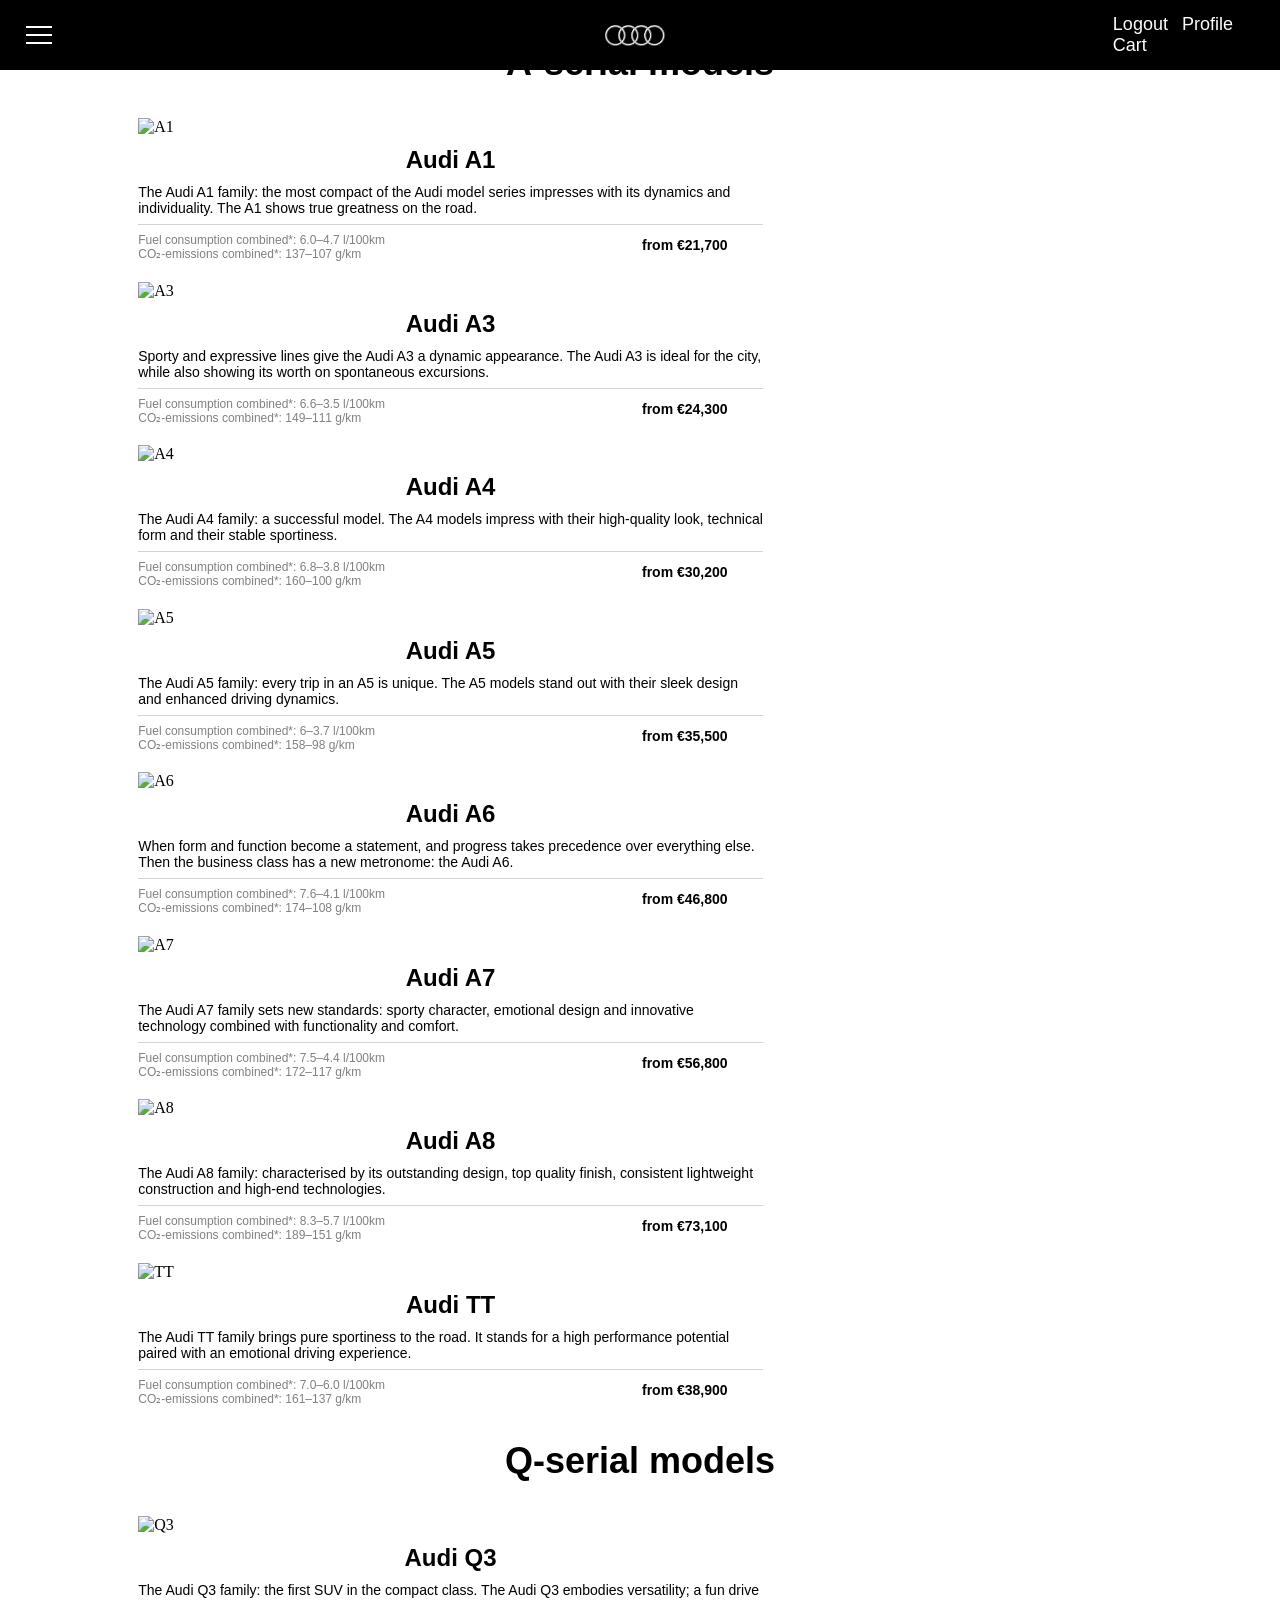
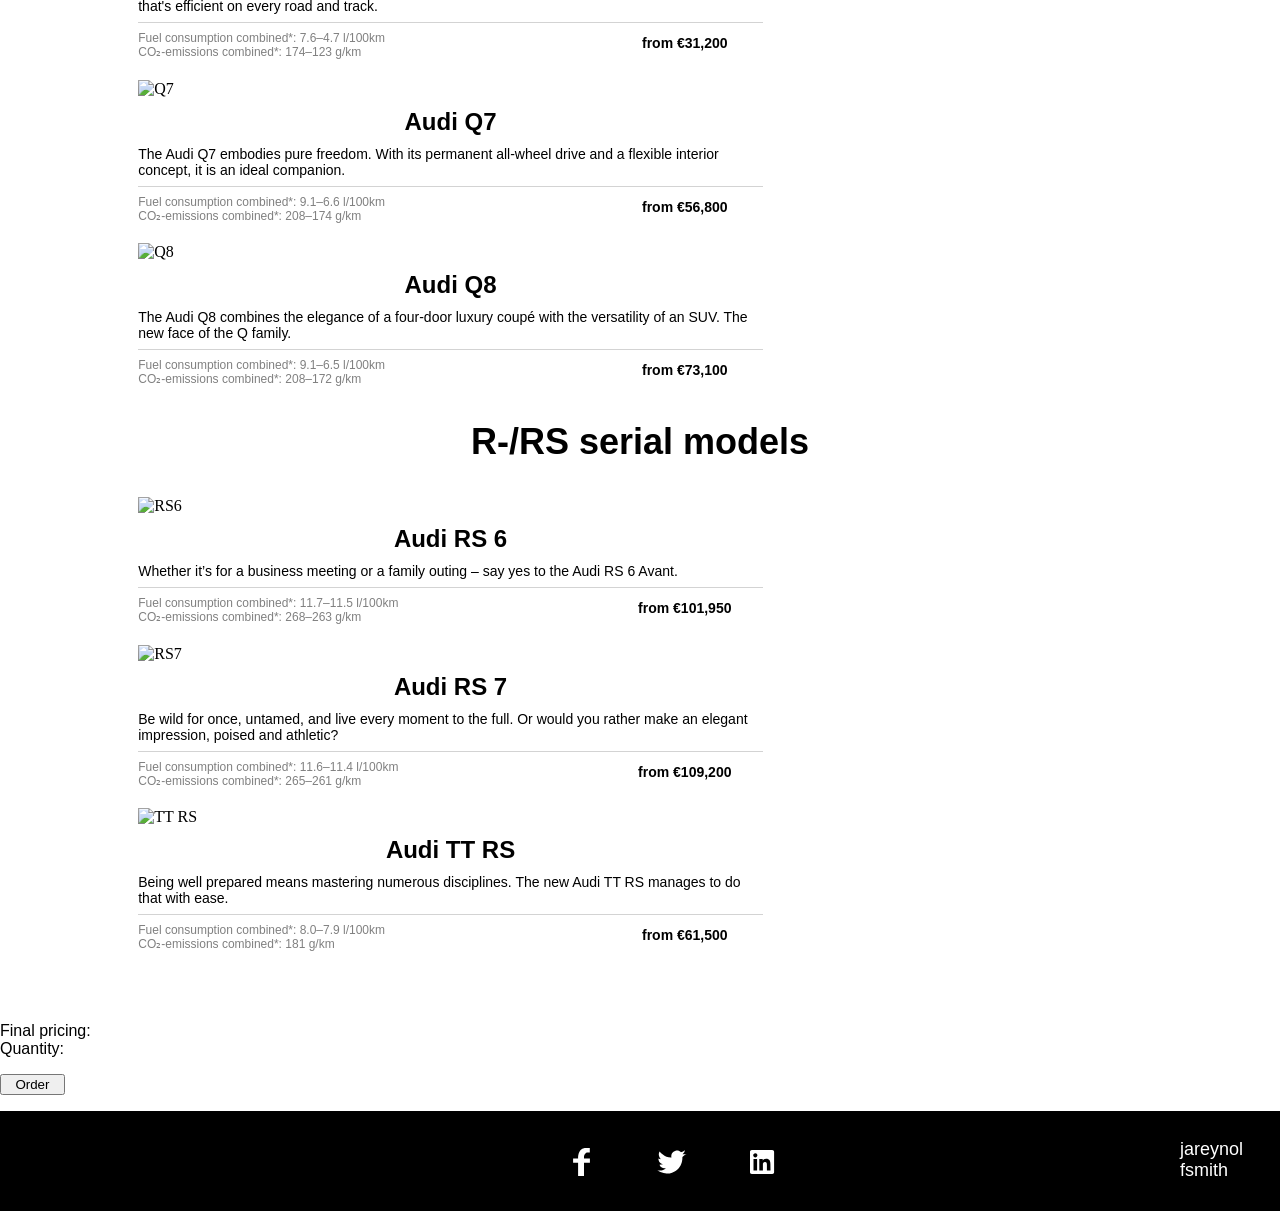
==== commit 7e438b20: "cart2" ====
--- a/html/cart.html
+++ b/html/cart.html
@@ -287,6 +287,18 @@
             </form>
         </div>
     </div>
+
+    <div class="summ">
+        <p class="text">Final pricing: <br> Quantity:
+            <form>
+                <p class="order"><input type="button" value="  Order  "></p>
+            </form>
+
+
+        </p>
+
+    </div>
+
     <div class="footer" id="intro-footer">
         <div class="footer_menu clearfix">
             <a class="footer_link" href="https://www.facebook.com/Audi.AG">
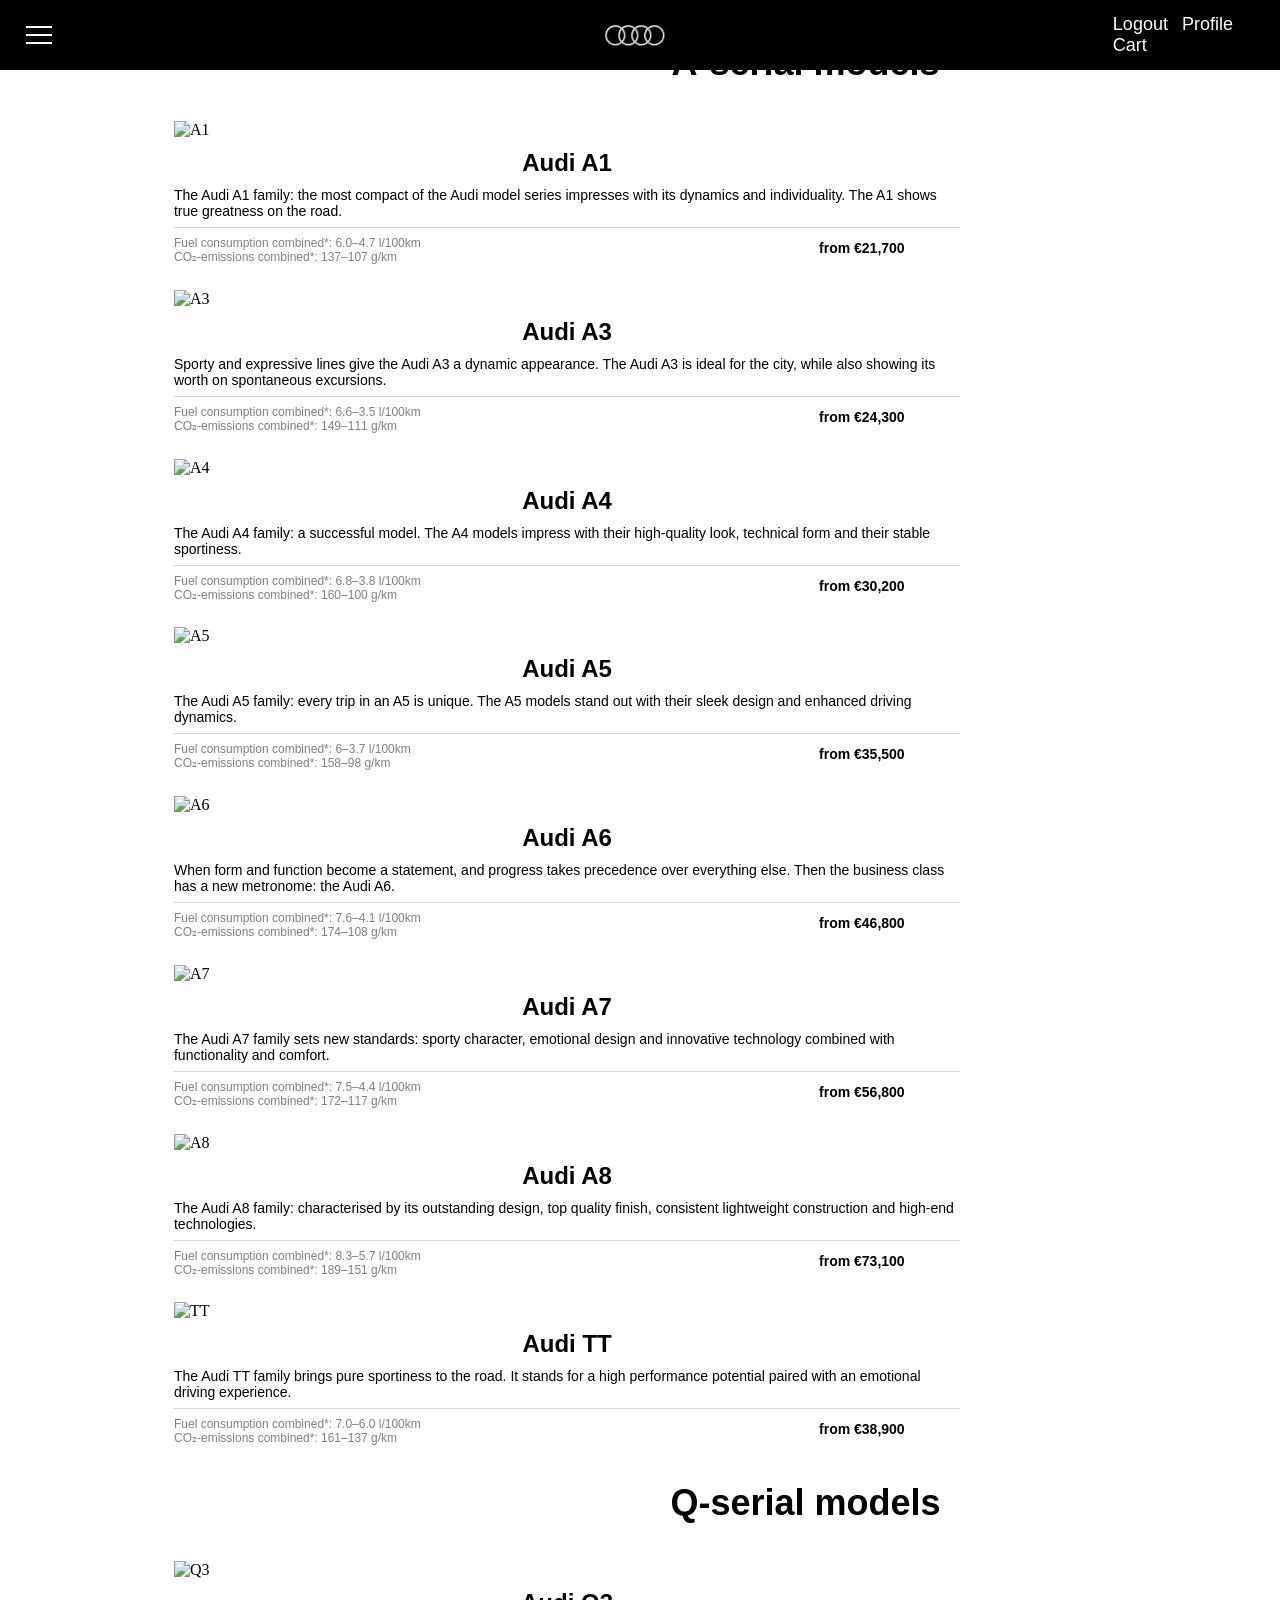
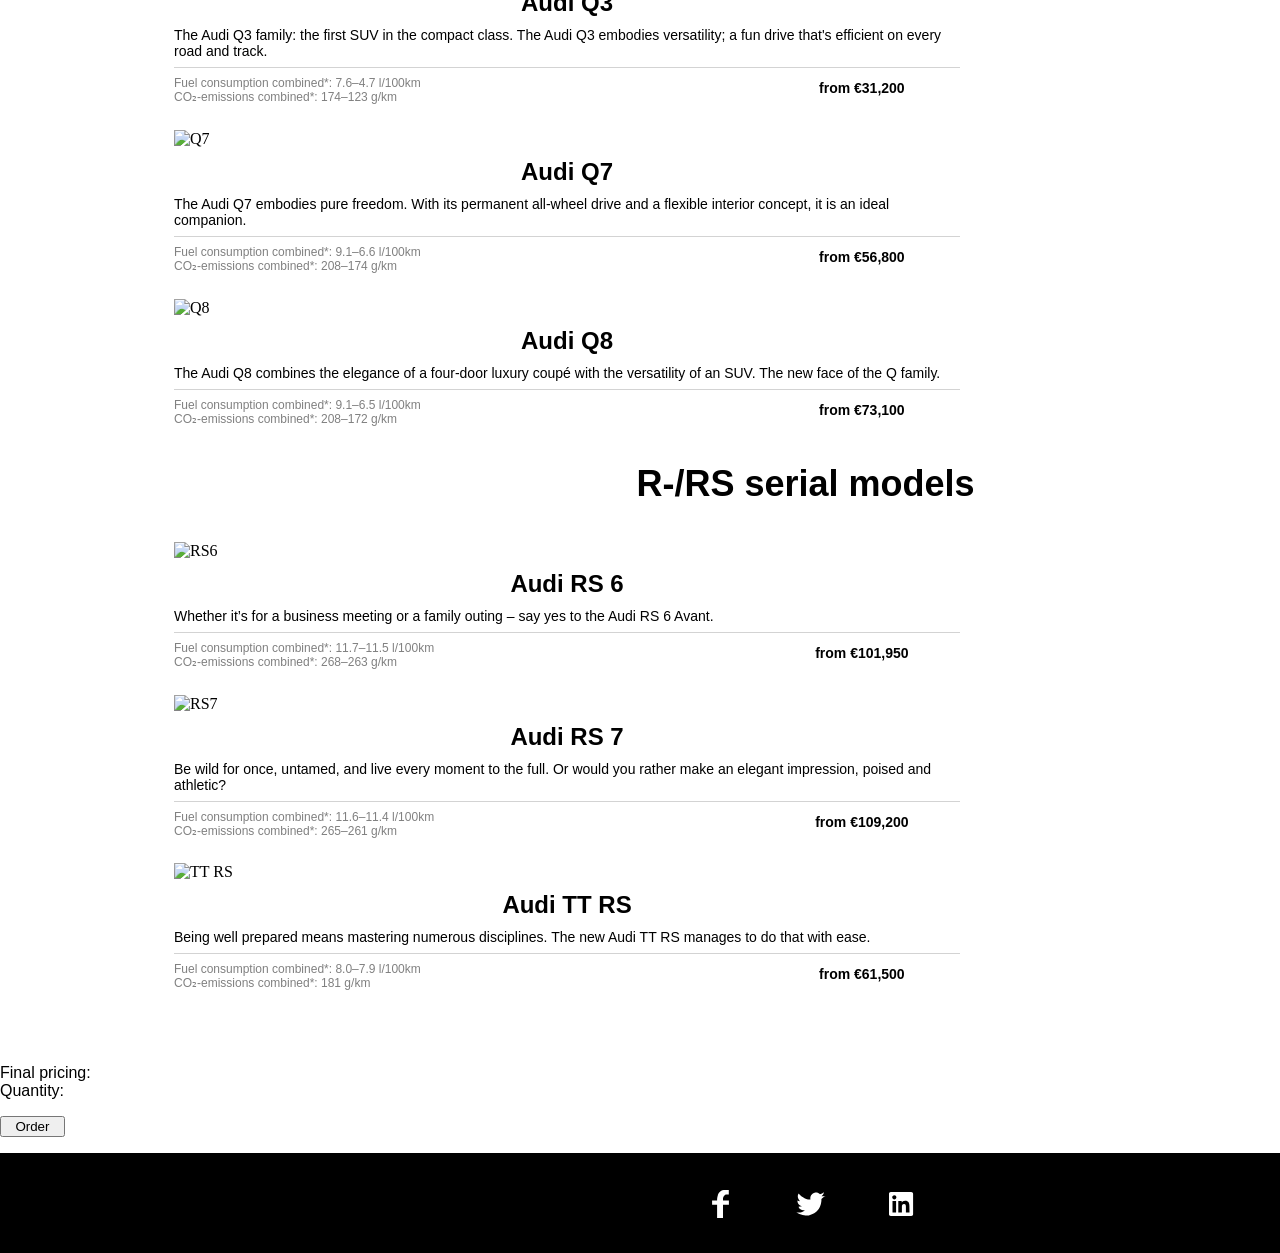
==== commit 4ad3072e: "buttons_login" ====
--- a/html/cart.html
+++ b/html/cart.html
@@ -325,7 +325,5 @@
             <a href="https://profile.intra.42.fr/users/fsmith">fsmith</a>
         </div>
     </div>
-
 </body>
-
 </html>
--- a/css/body.css
+++ b/css/body.css
@@ -12,6 +12,7 @@
 }
 body {
     margin: 0;
+    min-width: 1611px;
 }
 .container{
     /*padding-top: 5vh;*/
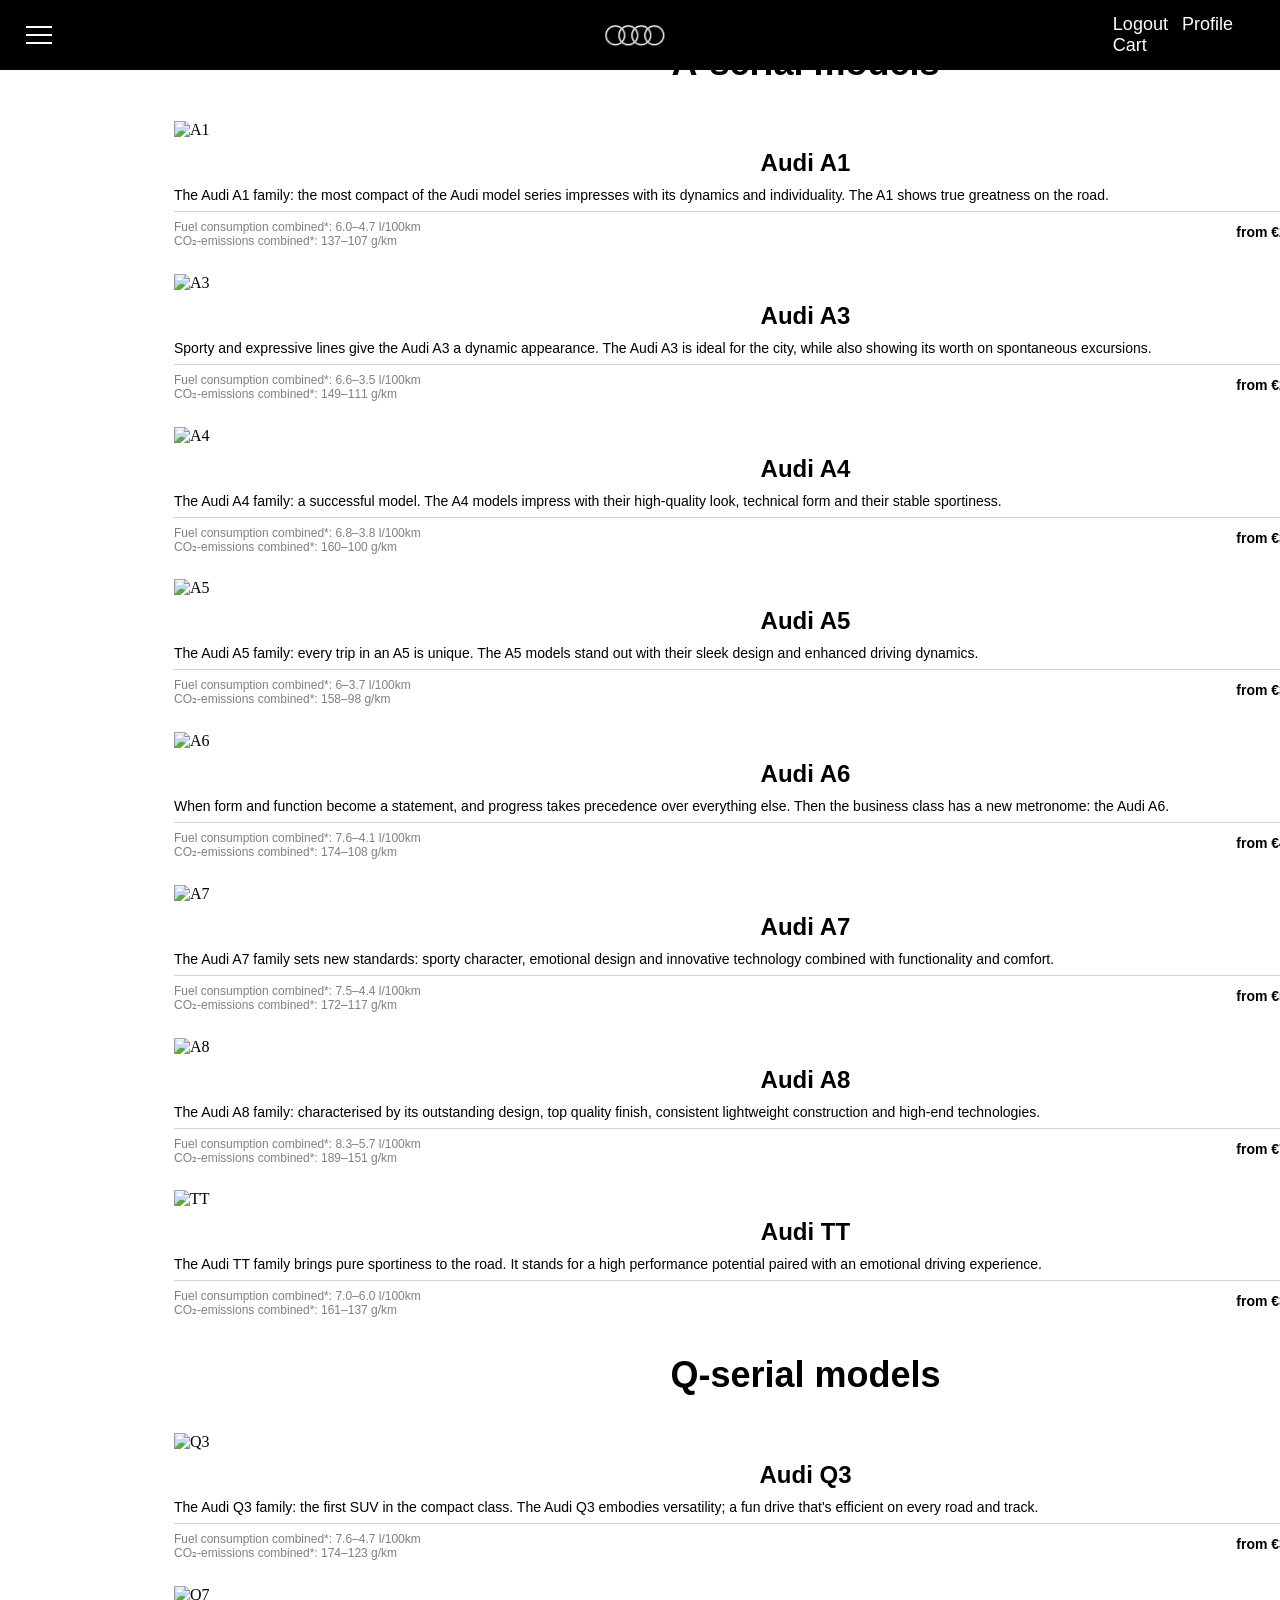
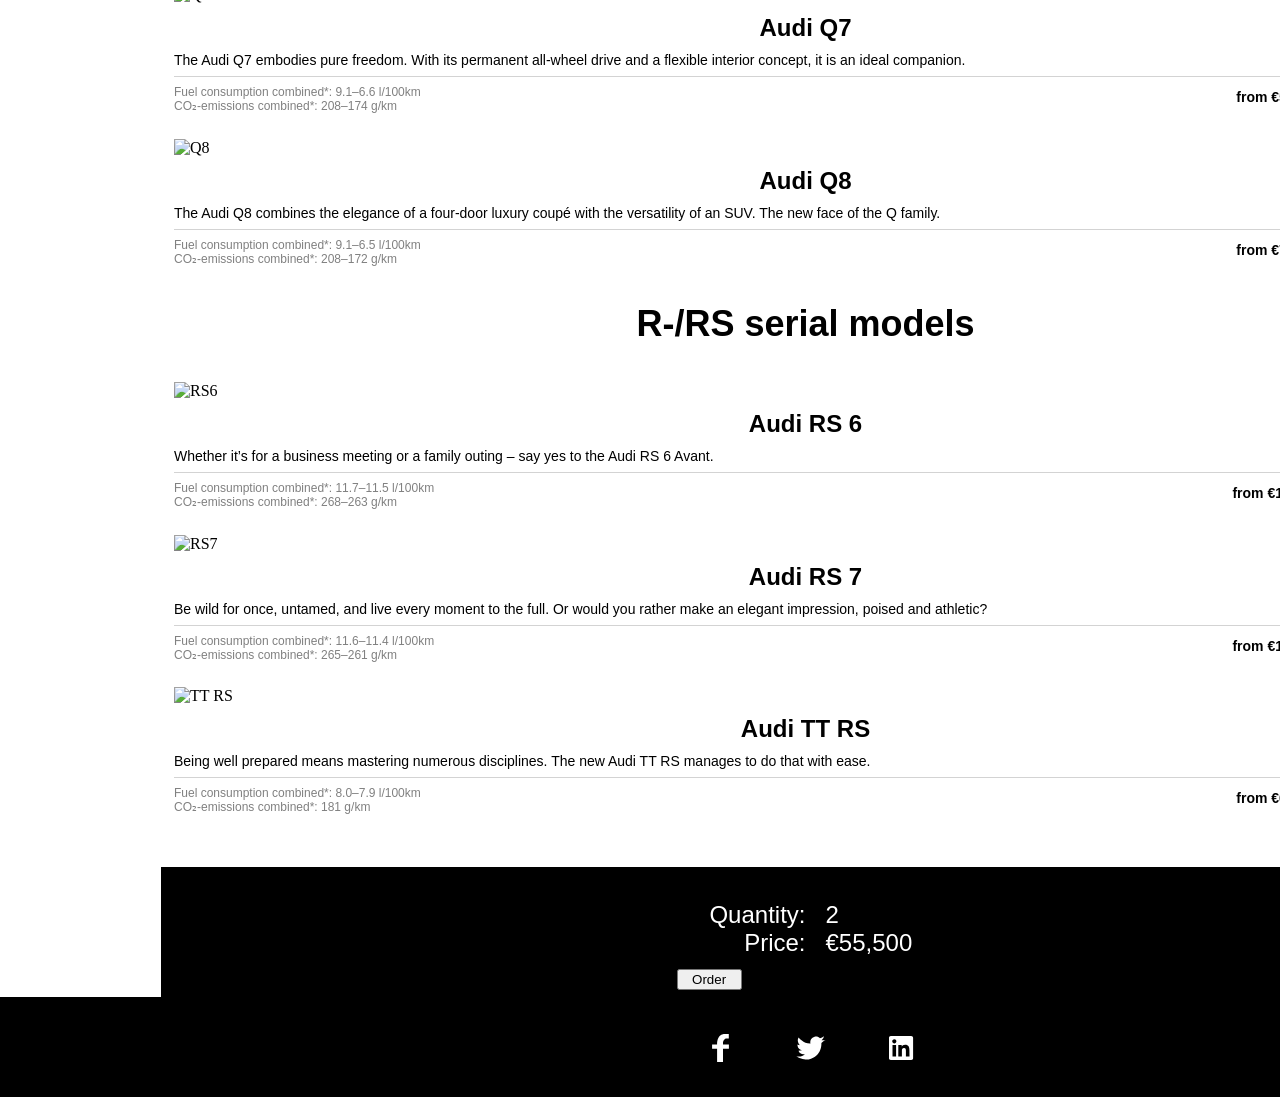
==== commit 1aa79f2c: "cart3" ====
--- a/html/cart.html
+++ b/html/cart.html
@@ -286,19 +286,19 @@
                 <input class="button_add_to_cart" type="submit" name="TT_RS" value="Add to cart">
             </form>
         </div>
+        <div class="container_wrapper"></div>
+        <div class="summ">
+            <div class="summ_text">
+                <p class="text">Quantity:<br> Price:
+            </div>
+            <div class="summ_digit"></div>
+                <p class="text">2 <br> €55,500</p>
+            <div class="summ_button">
+                <form><p class="order"><input type="button" value="  Order  "></p></form>
+        </div>
+
+        </div>
     </div>
-
-    <div class="summ">
-        <p class="text">Final pricing: <br> Quantity:
-            <form>
-                <p class="order"><input type="button" value="  Order  "></p>
-            </form>
-
-
-        </p>
-
-    </div>
-
     <div class="footer" id="intro-footer">
         <div class="footer_menu clearfix">
             <a class="footer_link" href="https://www.facebook.com/Audi.AG">
--- a/css/body.css
+++ b/css/body.css
@@ -16,12 +16,15 @@
 }
 .container{
     /*padding-top: 5vh;*/
-    padding-bottom: 5vh;
     width: 80%;
     margin: 0 10% 0 10%;
     display: flex;
     flex-wrap: wrap;
     background-color: white;
+}
+.container_wrapper {
+    height: 40px;
+    width: 100%;
 }
 .heading {
     width: 100%;
--- a/css/cart.css
+++ b/css/cart.css
@@ -1,5 +1,5 @@
 .product_cart_block {
-	width: 61%;
+	width: 100%;
 	padding: 1%;
 	float: left;
 	min-width: 400px;
@@ -7,4 +7,44 @@
 }
 .product_cart_block img {
 	width: 100%;
+}
+
+.product_cart_block:hover {
+	background-color: whitesmoke;
+}
+.product_cart_block:hover .button_add_to_cart {
+	display: block;
+}
+.product_cart_block:hover .cost {
+	display: none;
+}
+.summ {
+	padding: 10px 0 0 0;
+	color: white;
+	background-color: black;
+	height: 120px;
+	width: 100%;
+	margin: 0;
+}
+.summ p {
+	font-size: 24px;
+	margin-bottom: 5px;
+}
+.summ_text {
+	float: left;
+	width: 50%;
+	text-align: right;
+	margin: 0 20px 0 0;
+}
+.summ_digit {
+	width: 40%;
+	margin: 0 0 0 20px;
+}
+.summ_button {
+	width: 20%;
+	margin-left: 40%;
+}
+.order {
+	width: 400px;
+	margin-top: 5px;
 }
